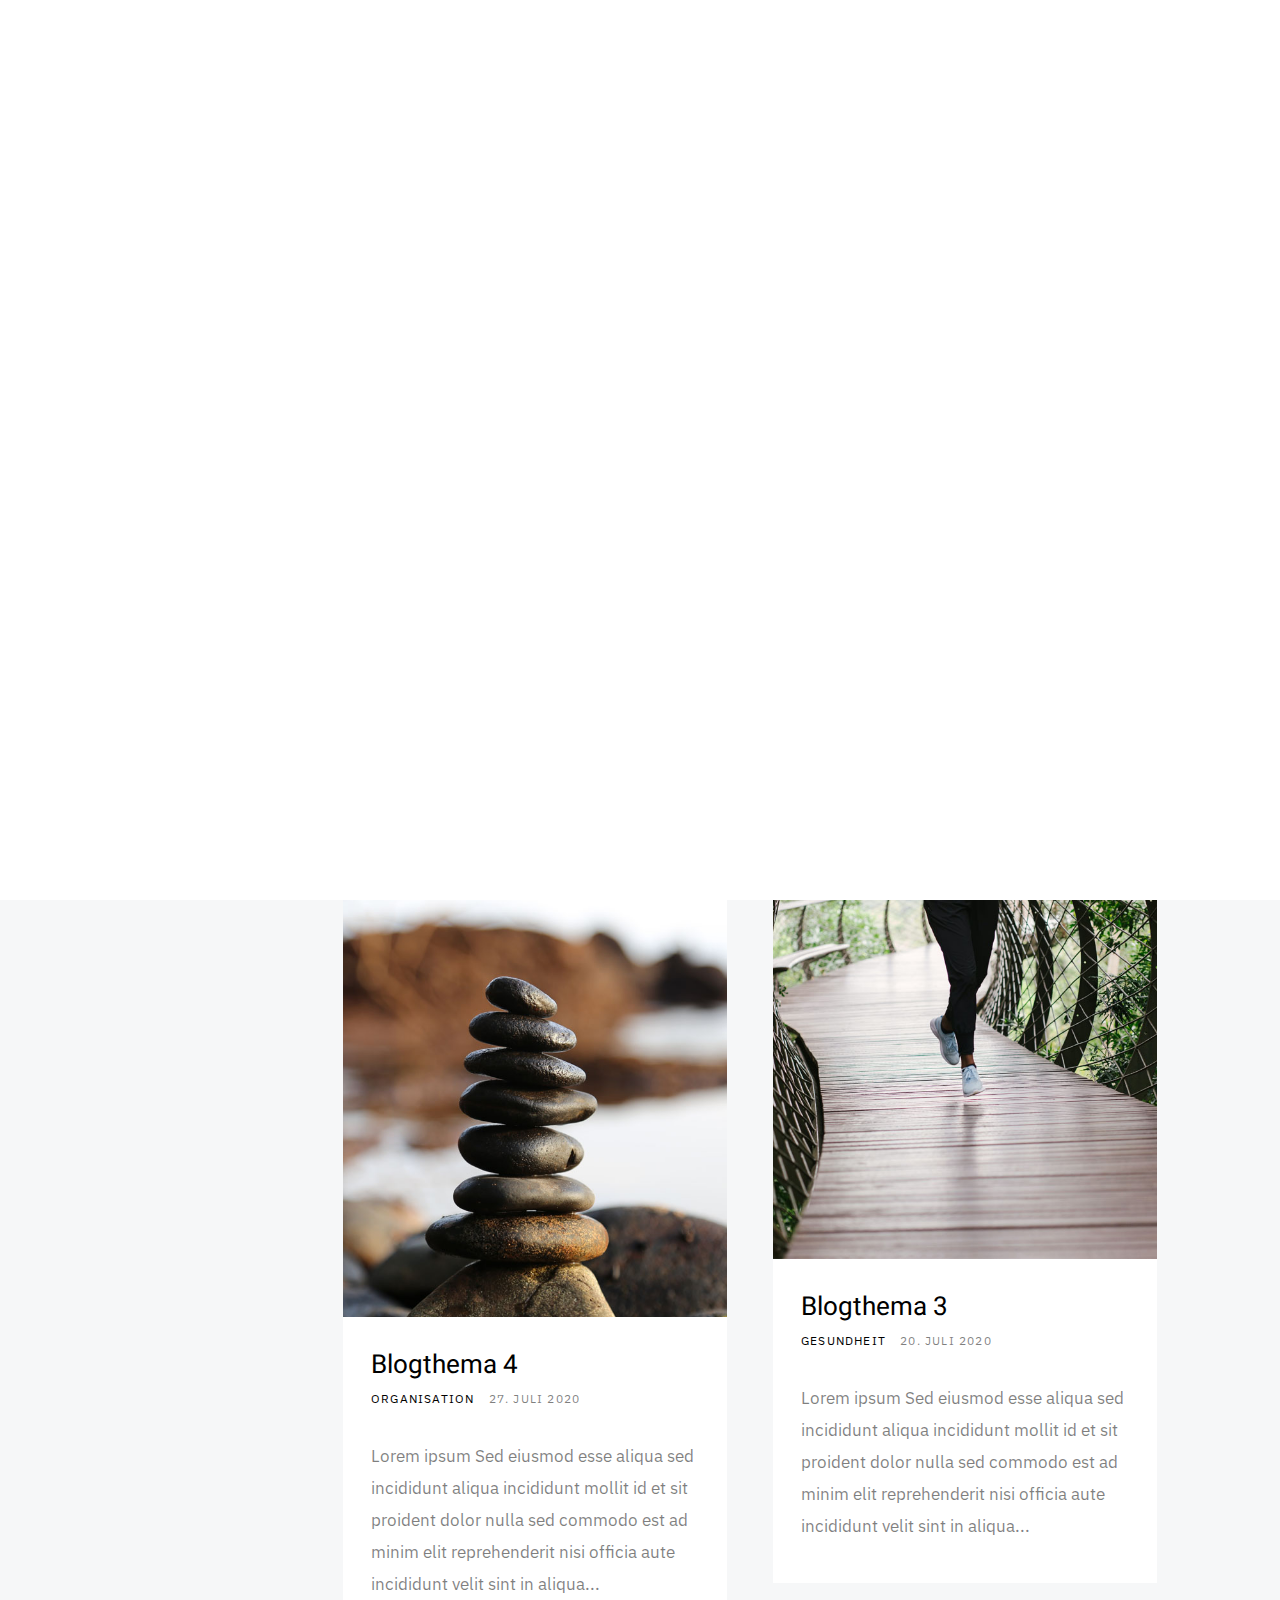
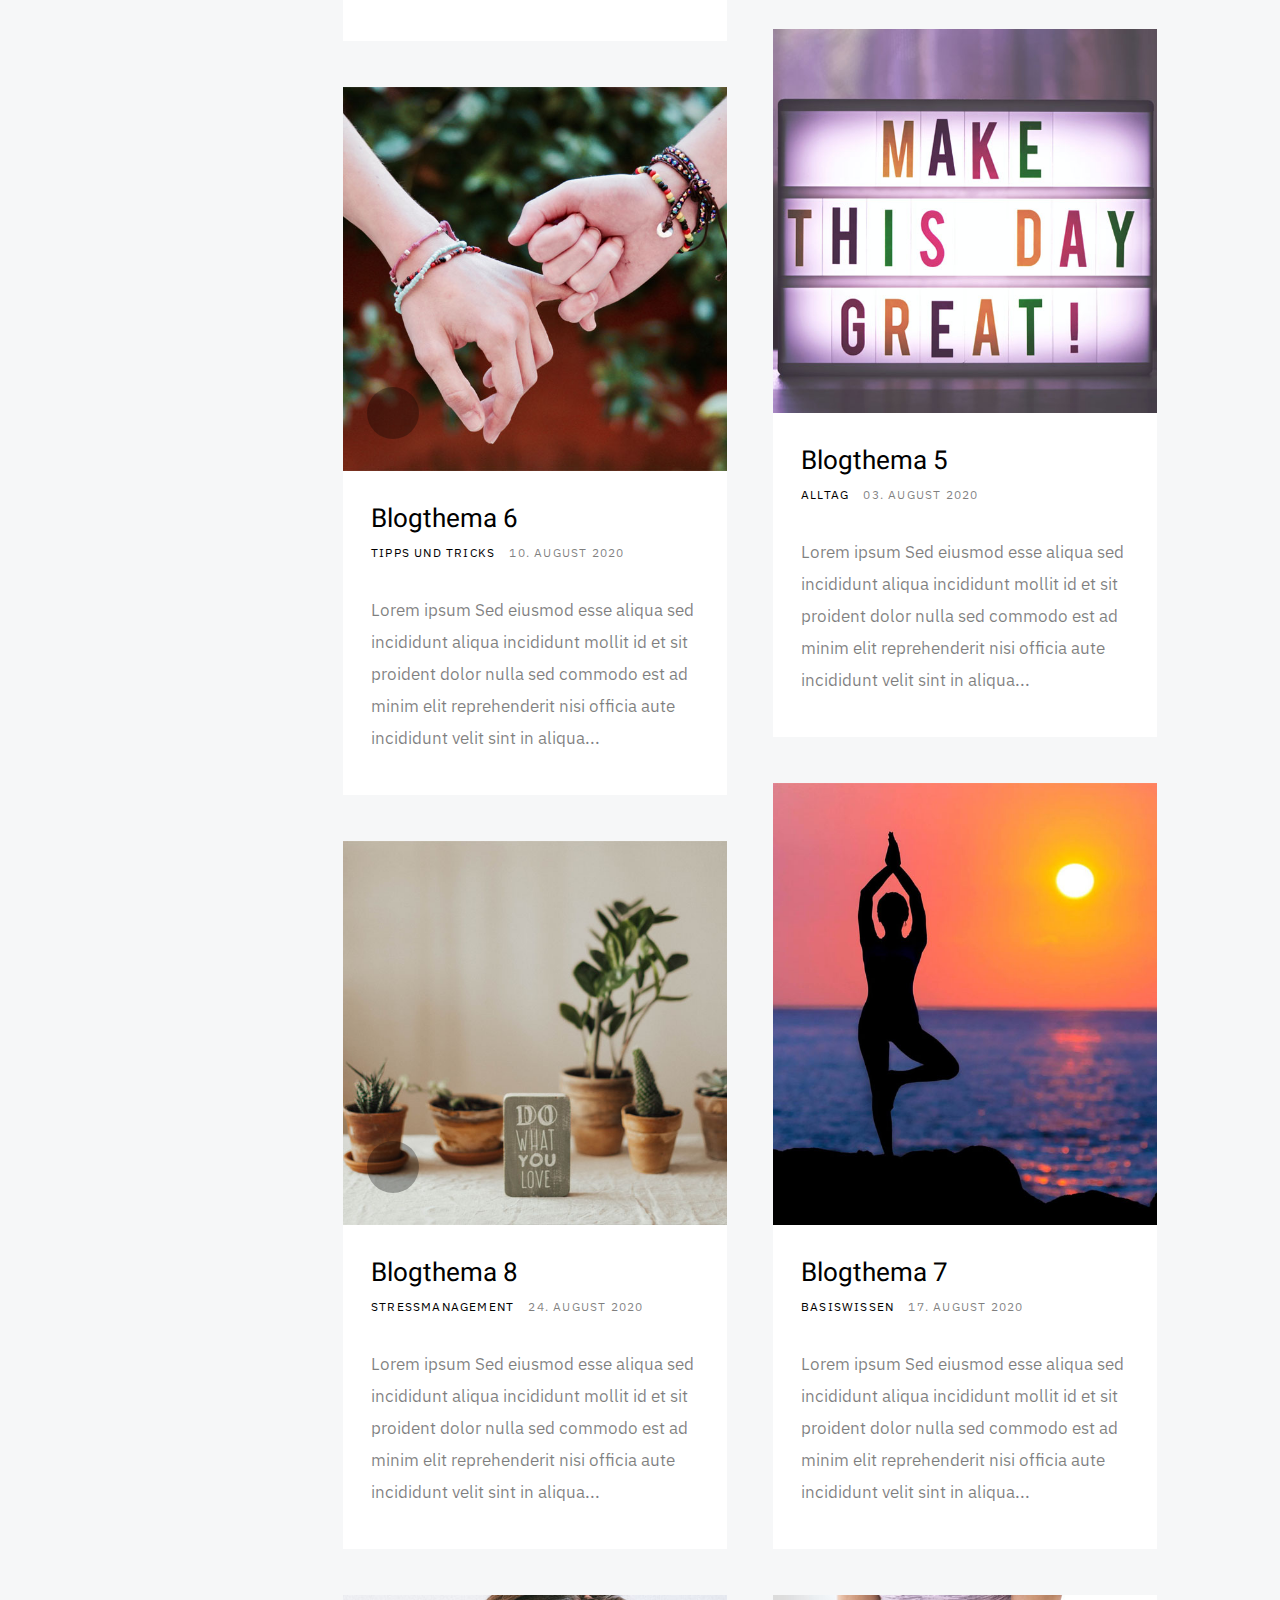
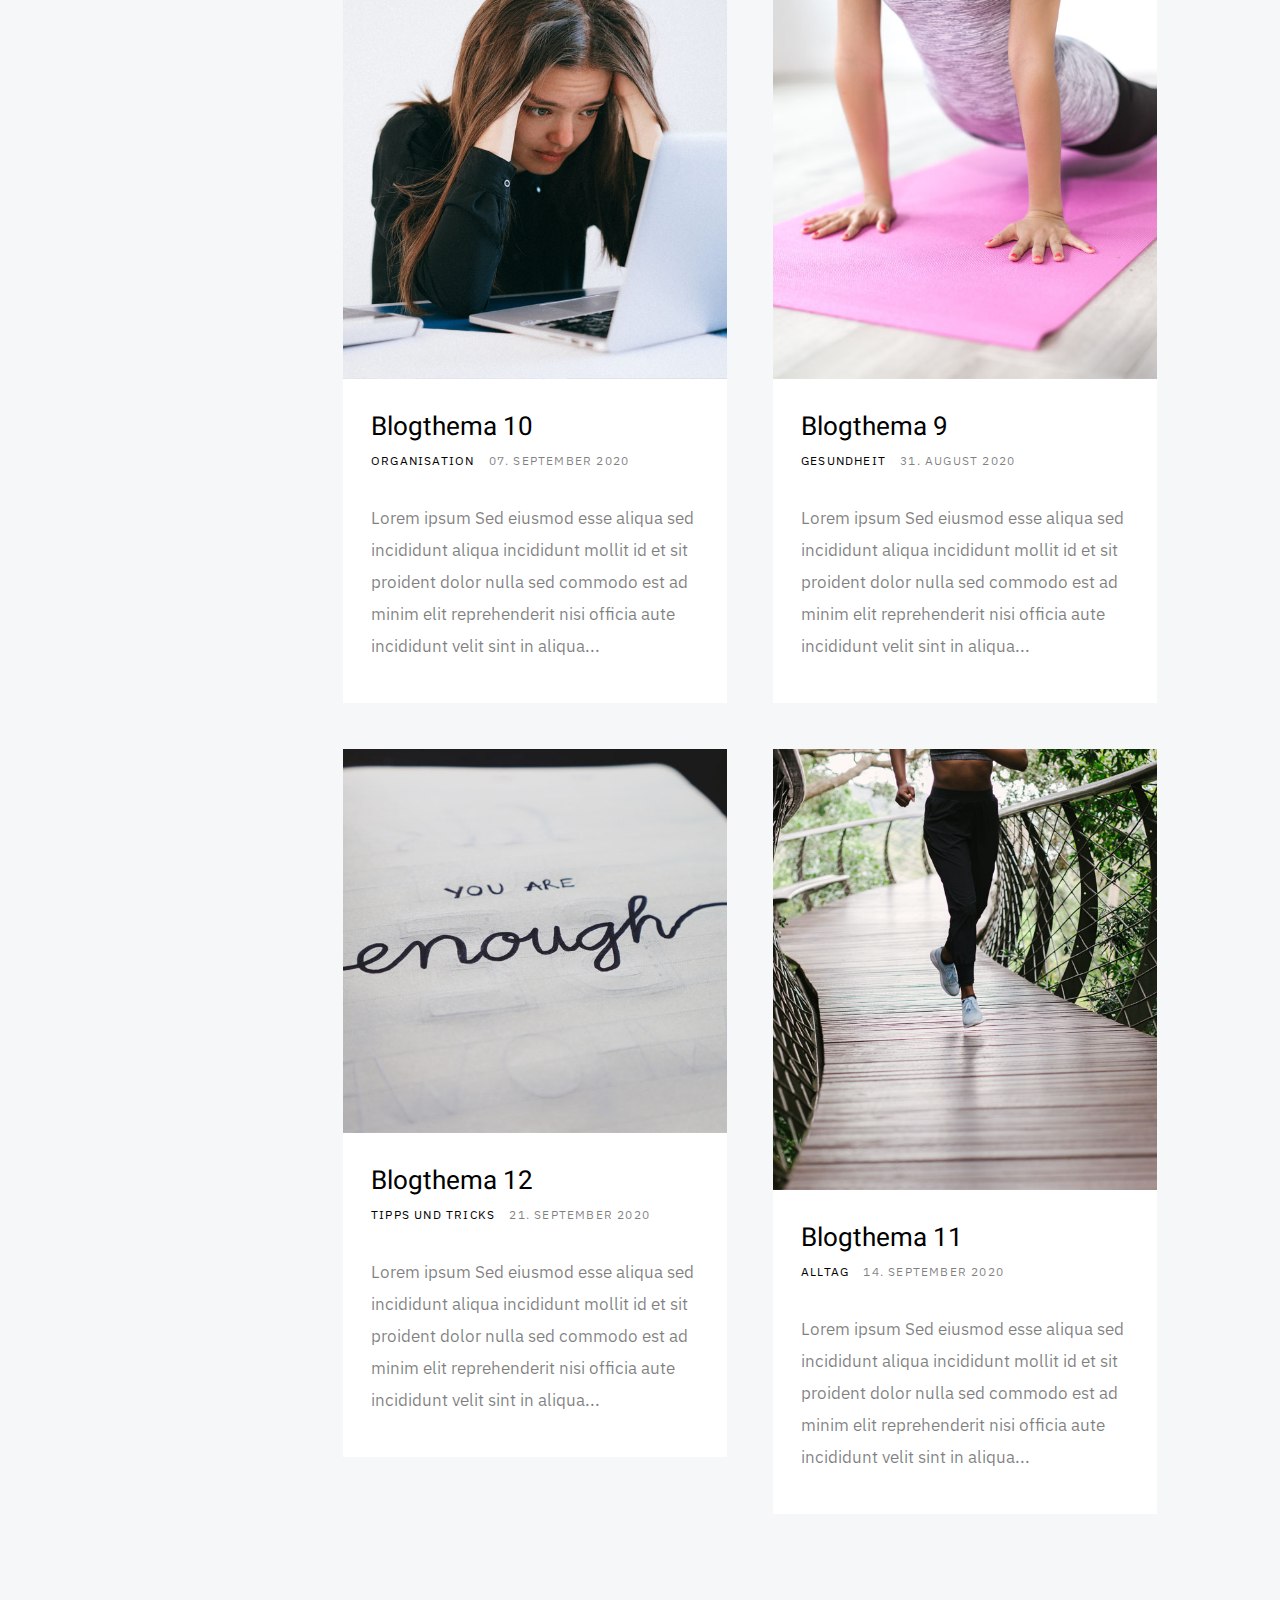
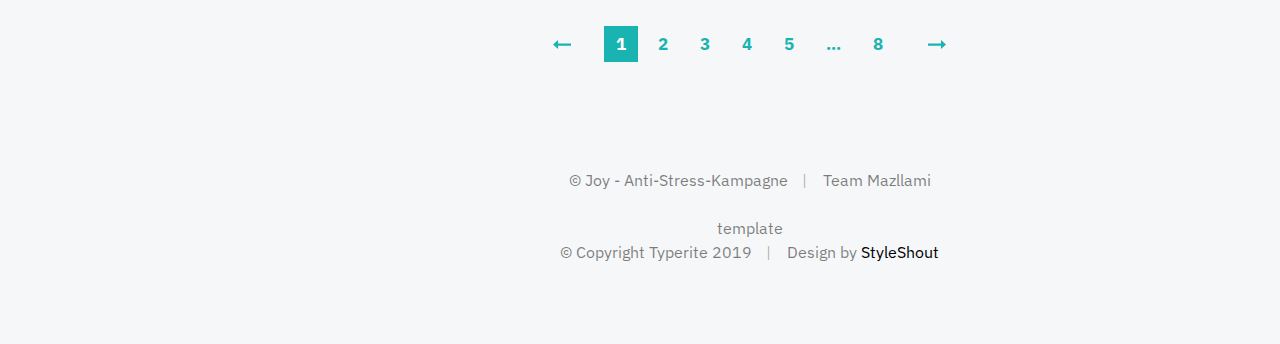
==== index.html @ 44e44f05 "Add files via upload" ====
<!DOCTYPE html>
<html class="no-js" lang="de">
<head>

    <!--- Basis
    ================================================== -->
    <meta charset="utf-8">
    <title>JOY</title>
    <meta name="description" content="Anti-Stress-Kampagne">
    <meta name="author" content="Gruppe Mazllami">

    <!-- Mobil
    ================================================== -->
    <meta name="viewport" content="width=device-width, initial-scale=1">

    <!-- CSS
    ================================================== -->
    <link rel="stylesheet" href="css/base.css">
    <link rel="stylesheet" href="css/vendor.css">
    <link rel="stylesheet" href="css/main.css">

    <!-- script
    ================================================== -->
    <script src="js/modernizr.js"></script>

    <!-- favicons
    ================================================== -->
    <link rel="icon" sizes="180x180" href="images/icons/tab_icons/icon_1.png">
    <link rel="icon32" type="image/png" sizes="32x32" href="images/icons/tab_icons/icon_32x32.png">
    <link rel="icon16" type="image/png" sizes="16x16" href="images/icons/tab_icons/icon_16x16.png">

</head>

<body>

    <!-- preloader
    ================================================== -->
    <div id="preloader">
        <div id="loader" class="dots-fade">
            <div></div>
            <div></div>
            <div></div>
        </div>
    </div>

    <div id="top" class="s-wrap site-wrapper">

        <!-- Header
        ================================================== -->
        <header class="s-header">

			<!-- Top - Header
        	================================================== -->
            <div class="header__top">
                <div class="header__logo">
                    <a class="site-logo" href="index.html">
                        <img src="images/logo_joy.svg" alt="Homepage">
                    </a>
                </div>
				
 				<!-- Suche
        		================================================== -->
                <div class="header__search">
    
                    <form role="search" method="get" class="header__search-form" action="#">
                        <label>
                            <span class="hide-content">Suchen nach:</span>
                            <input type="search" class="header__search-field" placeholder="Wort eingeben" value="" name="s" title="Search for:" autocomplete="off">
                        </label>
                        <input type="submit" class="header__search-submit" value="Search">
                    </form>
        
                    <a href="#0" title="Suche schließen" class="header__search-close">Suche schließen</a>
        
                </div>  <!-- Ende Suche -->

                <!-- Icons -->
                <a href="#0" class="header__search-trigger"></a>
                <a href="#0" class="header__menu-toggle"><span>Menu</span></a>

            </div> <!-- Ende Top-Header -->
			
 			<!-- Menü
        	================================================== -->
            <nav class="header__nav-wrap">
                <ul class="header__nav">
                    <li class="current"><a href="index.html" title="">Home</a></li>
                    <li class="has-children"><a href="#0">Kategorien</a>
                      <ul class="sub-menu">
                        <li><a href="category.html">Basiswissen</a></li>
                        <li><a href="#">Stressmanagent</a></li>
                        <li><a href="#">Gesundheit</a></li>
                        <li><a href="#">Organisation</a></li>
                        <li><a href="#">Alltag</a></li>
                        <li><a href="#">Tipps und Tricks</a></li>
                        </ul>
                    </li>
                    <li><a href="about.html">Über uns</a></li>
					<li><a href="instagram.html">Instagram</a></li>
                  <li><a href="contact.html">Kontakt</a></li>
                </ul> 
          </nav> <!-- Ende Menü -->			
        </header> <!-- Ende Header -->
		
<!-- Inhalt
================================================== -->
        <div class="s-content">     

	<!-- Blogthemen
	================================================== -->			
            <div class="masonry-wrap">
                <div class="masonry">    
                    <div class="grid-sizer"></div><br>

		<!-- Blogthema 1
		================================================== -->
                    <article class="masonry__brick entry format-standard animate-this">               
                        <div class="entry__thumb">
                            <a href="post.html" class="entry__thumb-link">
                                <img src="images/gallery/jpg/stones600.jpg" 
                                        srcset="images/gallery/jpg/stones600.jpg 1x, images/gallery/jpg/stones1200.jpg 2x" alt="">
                            </a>
                        </div>        
                        <div class="entry__text">
                            <div class="entry__header">    
                                <h2 class="entry__title"><a href="post.html">Blogthema 1</a></h2>
                                <div class="entry__meta">
                                    <span class="entry__meta-cat">
                                        <a href="category.html">Basiswissen</a> 
                                    </span>
                                    <span class="entry__meta-date">6. Juli 2020</span>
                                </div>                                
                            </div>
                            <div class="entry__excerpt">
                                <p>
                                Lorem ipsum Sed eiusmod esse aliqua sed incididunt aliqua incididunt mollit id et sit proident dolor nulla sed commodo est ad minim elit reprehenderit nisi officia aute incididunt velit sint in aliqua...
                                </p>
                            </div>
                        </div>        
                    </article> <!-- Ende Blogthema 1 -->
	
		<!-- Blogthema 2
		================================================== -->    
                    <article class="masonry__brick entry format-standard animate-this">                    
                        <div class="entry__thumb">
                            <a href="post.html" class="entry__thumb-link">
                                <img src="images/gallery/jpg/work600.jpg" 
                                        srcset="images/gallery/jpg/work600.jpg 1x, images/gallery/jpg/work1200.jpg 2x" alt="">
                            </a>
                        </div>        
                        <div class="entry__text">
                            <div class="entry__header">
                                <h2 class="entry__title"><a href="post.html">Blogthema 2</a></h2>
                                <div class="entry__meta">
                                    <span class="entry__meta-cat">
                                        <a href="category.html">Stressmanagement</a>
                                    </span>
                                    <span class="entry__meta-date">13. Juli 2020</span>
                                </div>
                            </div>
                            <div class="entry__excerpt">
                                <p>
                                Lorem ipsum Sed eiusmod esse aliqua sed incididunt aliqua incididunt mollit id et sit proident dolor nulla sed commodo est ad minim elit reprehenderit nisi officia aute incididunt velit sint in aliqua...
                                </p>
                            </div>
                        </div>        
                    </article> <!-- Ende Blogthema 2 -->
                    
 		<!-- Blogthema 3
		================================================== -->   
                    <article class="masonry__brick entry format-standard animate-this">    
                        <div class="entry__thumb">
                            <a href="post.html" class="entry__thumb-link">
                                <img src="images/gallery/jpg/run600.jpg" 
                                        srcset="images/gallery/jpg/run600.jpg 1x, images/gallery/jpg/run1200.jpg 2x" alt="">
                            </a>
                        </div>        
                        <div class="entry__text">
                            <div class="entry__header">
                                <h2 class="entry__title"><a href="post.html">Blogthema 3</a></h2>
                                <div class="entry__meta">
                                    <span class="entry__meta-cat">
                                        <a href="category.html">Gesundheit</a>
                                    </span>
                                    <span class="entry__meta-date">20. Juli 2020</span>
                                </div>
                            </div>
                            <div class="entry__excerpt">
                                <p>
                                Lorem ipsum Sed eiusmod esse aliqua sed incididunt aliqua incididunt mollit id et sit proident dolor nulla sed commodo est ad minim elit reprehenderit nisi officia aute incididunt velit sint in aliqua...
                                </p>
                            </div>
                        </div>        
                    </article> <!-- Ende Blogthema 3 -->

		<!-- Blogthema 4
		================================================== -->					
                    <article class="masonry__brick entry format-standard animate-this">    
                            <div class="entry__thumb">
                                <a href="post.html" class="entry__thumb-link">
                                    <img src="images/gallery/jpg/stones600.jpg" 
                                            srcset="images/gallery/jpg/stones600.jpg 1x, images/gallery/jpg/stones1200.jpg 2x" alt="">
                                </a>
                            </div>            
                            <div class="entry__text">
                                <div class="entry__header">                                    
                                    <h2 class="entry__title"><a href="post.html">Blogthema 4</a></h2>                                    
                                    <div class="entry__meta">
                                        <span class="entry__meta-cat">
                                            <a href="category.html">Organisation</a>
                                        </span>
                                        <span class="entry__meta-date">27. Juli 2020</span>
                                    </div>
                                </div>
                                <div class="entry__excerpt">
                                    <p>
                                    Lorem ipsum Sed eiusmod esse aliqua sed incididunt aliqua incididunt mollit id et sit proident dolor nulla sed commodo est ad minim elit reprehenderit nisi officia aute incididunt velit sint in aliqua...
                                    </p>
                                </div>
                            </div>            
                        </article> <!-- Ende Blogthema 4 -->
					
		<!-- Blogthema 5
		================================================== -->    
                    <article class="masonry__brick entry format-standard animate-this">    
                        <div class="entry__thumb">
                            <a href="post.html" class="entry__thumb-link">
                                <img src="images/gallery/jpg/lamp600.jpg" 
                                        srcset="images/gallery/jpg/lamp600.jpg 1x, images/gallery/jpg/lamp1200.jpg 2x" alt="">
                            </a>
                        </div>    
                        <div class="entry__text">
                            <div class="entry__header">                                
                                <h2 class="entry__title"><a href="post.html">Blogthema 5</a></h2>
                                <div class="entry__meta">
                                    <span class="entry__meta-cat">
                                        <a href="category.html">Alltag</a>
                                    </span>
                                    <span class="entry__meta-date">03. August 2020</span>
                                </div>
                            </div>
                            <div class="entry__excerpt">
                                <p>
                                Lorem ipsum Sed eiusmod esse aliqua sed incididunt aliqua incididunt mollit id et sit proident dolor nulla sed commodo est ad minim elit reprehenderit nisi officia aute incididunt velit sint in aliqua...
                                </p>
                            </div>
                        </div>    
                    </article> <!-- Ende Blogthema 5 -->
					
		<!-- Blogthema 6
		================================================== -->    
                    <article class="masonry__brick entry format-audio animate-this">    
                        <div class="entry__thumb">
                            <a href="post.html" class="entry__thumb-link">
                                <img src="images/gallery/jpg/hands600.jpg" 
                                        srcset="images/gallery/jpg/hands600.jpg 1x, images/gallery/jpg/hands1200.jpg 2x" alt="">
                            </a>
                        </div>   
                        <div class="entry__text">
                            <div class="entry__header">
                                <h2 class="entry__title"><a href="post.html">Blogthema 6</a></h2>
                                <div class="entry__meta">
                                    <span class="entry__meta-cat">
                                        <a href="category.html">Tipps und Tricks</a>
                                    </span>
                                    <span class="entry__meta-date">10. August 2020</span>
                                </div>
                            </div>
                            <div class="entry__excerpt">
                                <p>
                                    Lorem ipsum Sed eiusmod esse aliqua sed incididunt aliqua incididunt mollit id et sit proident dolor nulla sed commodo est ad minim elit reprehenderit nisi officia aute incididunt velit sint in aliqua...
                                </p>
                            </div>
                        </div>
                    </article> <!-- Ende Blogthema 6 -->
					
		<!-- Blogthema 7
		================================================== -->       
                    <article class="masonry__brick entry format-standard animate-this">    
                        <div class="entry__thumb">
                            <a href="post.html" class="entry__thumb-link">
                                <img src="images/gallery/jpg/yoga600.jpg" 
                                        srcset="images/gallery/jpg/yoga600.jpg 1x, images/gallery/jpg/yoga1200.jpg 2x" alt="">
                            </a>
                        </div>    
                        <div class="entry__text">
                            <div class="entry__header">
                                <h2 class="entry__title"><a href="post.html">Blogthema 7</a></h2>
                                <div class="entry__meta">
                                    <span class="entry__meta-cat">
                                        <a href="category.html">Basiswissen</a>
                                    </span>
                                    <span class="entry__meta-date">17. August 2020</span>
                                </div>
                            </div>
                            <div class="entry__excerpt">
                                <p>
                                Lorem ipsum Sed eiusmod esse aliqua sed incididunt aliqua incididunt mollit id et sit proident dolor nulla sed commodo est ad minim elit reprehenderit nisi officia aute incididunt velit sint in aliqua...
                                </p>
                            </div>
                        </div>    
                    </article> <!-- Ende Blogthema 7 -->
					
		<!-- Blogthema 8
		================================================== -->       
                    <article class="masonry__brick entry format-video animate-this">                            
                        <div class="entry__thumb">
                            <a href="post.html" class="entry__thumb-link">
                                <img src="images/gallery/jpg/plants600.jpg" 
                                        srcset="images/gallery/jpg/plants600.jpg 1x, images/gallery/jpg/plants1200.jpg 2x" alt="">
                            </a>
                        </div>       
                        <div class="entry__text">
                            <div class="entry__header">
                                <h2 class="entry__title"><a href="post.html">Blogthema 8</a></h2>
                                <div class="entry__meta">
                                    <span class="entry__meta-cat">
                                        <a href="category.html">Stressmanagement</a>
                                    </span>
                                    <span class="entry__meta-date">24. August 2020</span>
                                </div>
                            </div>
                            <div class="entry__excerpt">
                                <p>
                                Lorem ipsum Sed eiusmod esse aliqua sed incididunt aliqua incididunt mollit id et sit proident dolor nulla sed commodo est ad minim elit reprehenderit nisi officia aute incididunt velit sint in aliqua...
                                </p>
                            </div>
                        </div>        
                    </article> <!-- Ende Blogthema 8 -->
					
		<!-- Blogthema 9
		================================================== -->       
                    <article class="masonry__brick entry format-standard animate-this">    
                        <div class="entry__thumb">
                            <a href="post.html" class="entry__thumb-link">
                                <img src="images/gallery/jpg/sport600.jpg" 
                                        srcset="images/gallery/jpg/sport600.jpg 1x, images/gallery/jpg/sport1200.jpg 2x" alt="">
                            </a>
                        </div>    
                        <div class="entry__text">
                            <div class="entry__header">
                                <h2 class="entry__title"><a href="post.html">Blogthema 9</a></h2>
                                <div class="entry__meta">
                                    <span class="entry__meta-cat">
                                        <a href="category.html">Gesundheit</a>
                                    </span>
                                    <span class="entry__meta-date">31. August 2020</span>
                                </div>
                            </div>
                            <div class="entry__excerpt">
                                <p>
                                Lorem ipsum Sed eiusmod esse aliqua sed incididunt aliqua incididunt mollit id et sit proident dolor nulla sed commodo est ad minim elit reprehenderit nisi officia aute incididunt velit sint in aliqua...
                                </p>
                            </div>
                        </div>    
                    </article> <!-- Ende Blogthema 9 -->
					
		<!-- Blogthema 10
		================================================== -->       
                    <article class="masonry__brick entry format-gallery animate-this">                            
                        <div class="entry__thumb">
                            <a href="post.html" class="entry__thumb-link">
                                <img src="images/gallery/jpg/work600.jpg" 
                                        srcset="images/gallery/jpg/work600.jpg 1x, images/gallery/jpg/work1200.jpg 2x" alt="">
                            </a>
                        </div>       
                        <div class="entry__text">
                            <div class="entry__header">
                                <h2 class="entry__title"><a href="post.html">Blogthema 10</a></h2>
                                <div class="entry__meta">
                                    <span class="entry__meta-cat">
                                        <a href="category.html">Organisation</a>
                                    </span>
                                    <span class="entry__meta-date">07. September 2020</span>
                                </div>
                            </div>
                            <div class="entry__excerpt">
                                <p>
                                    Lorem ipsum Sed eiusmod esse aliqua sed incididunt aliqua incididunt mollit id et sit proident dolor nulla sed commodo est ad minim elit reprehenderit nisi officia aute incididunt velit sint in aliqua...
                                </p>
                            </div>
                        </div>        
                    </article> <!-- Ende Blogthema 10 -->
					
		<!-- Blogthema 11
		================================================== -->       
                    <article class="masonry__brick entry format-standard animate-this">    
                        <div class="entry__thumb">
                            <a href="post.html" class="entry__thumb-link">
                                <img src="images/gallery/jpg/run600.jpg" 
                                        srcset="images/gallery/jpg/run600.jpg 1x, images/gallery/jpg/run1200.jpg 2x" alt="">
                            </a>
                        </div>    
                        <div class="entry__text">
                            <div class="entry__header">
                                <h2 class="entry__title"><a href="post.html">Blogthema 11</a></h2>
                                <div class="entry__meta">
                                    <span class="entry__meta-cat">
                                        <a href="category.html">Alltag</a>
                                    </span>
                                    <span class="entry__meta-date">14. September 2020</span>
                                </div>
                            </div>
                            <div class="entry__excerpt">
                                <p>
                                    Lorem ipsum Sed eiusmod esse aliqua sed incididunt aliqua incididunt mollit id et sit proident dolor nulla sed commodo est ad minim elit reprehenderit nisi officia aute incididunt velit sint in aliqua...
                                </p>
                            </div>
                        </div>    
                    </article> <!-- Ende Blogthema 11 -->
					
		<!-- Blogthema 12
		================================================== -->       
                    <article class="masonry__brick entry format-standard animate-this">    
                        <div class="entry__thumb">
                            <a href="post.html" class="entry__thumb-link">
                                <img src="images/gallery/jpg/letter600.jpg" 
                                        srcset="images/gallery/jpg/letter600.jpg 1x, images/gallery/jpg/letter1200.jpg 2x" alt="">
                            </a>
                        </div>    
                        <div class="entry__text">
                            <div class="entry__header">
                                <h2 class="entry__title"><a href="post.html">Blogthema 12</a></h2>
                                <div class="entry__meta">
                                    <span class="entry__meta-cat">
                                        <a href="category.html">Tipps und Tricks</a>
                                    </span>
                                    <span class="entry__meta-date">21. September 2020</span>
                                </div>
                            </div>
                            <div class="entry__excerpt">
                                <p>
                                    Lorem ipsum Sed eiusmod esse aliqua sed incididunt aliqua incididunt mollit id et sit proident dolor nulla sed commodo est ad minim elit reprehenderit nisi officia aute incididunt velit sint in aliqua...
                                </p>
                            </div>
                        </div>    
                    </article> <!-- Ende Blogthema 12  -->
    
                </div> <!-- ENDE Blogthemen -->
            </div> <!-- Ende Blogthemen alle -->

		<!-- Seitenzahlen
		================================================== -->
            <div class="row">
                <div class="column large-full">
                    <nav class="pgn">
                        <ul>
                            <li><a class="pgn__prev" href="#0">Prev</a></li>
							<li><a class="pgn__num current" href="#0">1</a></li>
							<li><a class="pgn__num" href="#0">2</a></li>
                            <li><a class="pgn__num" href="#0">3</a></li>
                            <li><a class="pgn__num" href="#0">4</a></li>
                            <li><a class="pgn__num" href="#0">5</a></li>
                            <li><span class="pgn__num dots">…</span></li>
                            <li><a class="pgn__num" href="#0">8</a></li>
                            <li><a class="pgn__next" href="#0">Next</a></li>
                        </ul>
                    </nav>
                </div>
            </div>

        </div> <!-- Ende Inhalt -->


        <!-- Footer
        ================================================== -->
        <footer class="s-footer">
            <div class="row">
                <div class="column large-full footer__content">
                    <div class="footer__copyright">
                        <span>© Joy - Anti-Stress-Kampagne</span> 
                        <span>Team Mazllami</span>
                    </div><br>
					<span>template</span>	
					<div class="footer__copyright">
						<span>© Copyright Typerite 2019</span> 
                        <span>Design by <a href="https://www.styleshout.com/">StyleShout</a></span>
					</div>
                </div>
            </div>
            <div class="go-top">
                <a class="smoothscroll" title="Nach oben" href="#top"></a>
            </div>
        </footer>

    </div> <!-- Ende HTML -->


    <!-- Java Script
    ================================================== -->
    <script src="js/jquery-3.2.1.min.js"></script>
    <script src="js/plugins.js"></script>
    <script src="js/main.js"></script>

</body>
</html>
---- css/base.css ----
/* =================================================================== 
 *
 *  Typewrite Base Stylesheet
 *  Template Ver. 1.0.0
 *  05-17-2019
 *  ------------------------------------------------------------------
 *
 *  TOC:
 *  # imports
 *  # normalize 
 *  # basic/base setup styles 
 *  # Grid v2.0.1
 *  # block grids
 *  # MISC
 *
 * =================================================================== */



/* ===================================================================
 * # imports 
 *
 * ------------------------------------------------------------------- */
@import url("https://fonts.googleapis.com/css?family=Heebo:300,400,500,600,700|Lora:400,400i,700,700i|IBM+Plex+Sans:300,400,400i,600,700,900");


/* ==========================================================================
 * # normalize
 * normalize.css v8.0.1 | MIT License |
 * github.com/necolas/normalize.css
 *
 * -------------------------------------------------------------------------- */

/* ------------------------------------------------------------------- 
 * ## document
 * ------------------------------------------------------------------- */

/* 1. Correct the line height in all browsers.
 * 2. Prevent adjustments of font size after orientation changes in iOS.*/
html {
  line-height: 1.15;  /* 1 */
  -webkit-text-size-adjust: 100%;  /* 2 */
}

/* ------------------------------------------------------------------- 
 * ## sections
 * ------------------------------------------------------------------- */

/* Remove the margin in all browsers. */
body {
  margin: 0;
}

/* Render the `main` element consistently in IE. */
main {
  display: block;
}

/* Correct the font size and margin on `h1` elements within `section` and
 * `article` contexts in Chrome, Firefox, and Safari. */
h1 {
  font-size: 2em;
  margin: 0.67em 0;
}

/* ------------------------------------------------------------------- 
 * ## grouping
 * ------------------------------------------------------------------- */

/* 1. Add the correct box sizing in Firefox.
 * 2. Show the overflow in Edge and IE. */
hr {
  box-sizing: content-box;  /* 1 */
  height: 0;  /* 1 */
  overflow: visible;  /* 2 */
}

/* 1. Correct the inheritance and scaling of font size in all browsers.
 * 2. Correct the odd `em` font sizing in all browsers. */
pre {
  font-family: monospace, monospace;  /* 1 */
  font-size: 1em;  /* 2 */
}

/* ------------------------------------------------------------------- 
 * ## text-level semantics
 * ------------------------------------------------------------------- */

/* Remove the gray background on active links in IE 10. */
a {
  background-color: transparent;
}

/* 1. Remove the bottom border in Chrome 57-
 * 2. Add the correct text decoration in Chrome, Edge, IE, Opera, and Safari. */
abbr[title] {
  border-bottom: none;  /* 1 */
  text-decoration: underline;  /* 2 */
  text-decoration: underline dotted;  /* 2 */
}

/* Add the correct font weight in Chrome, Edge, and Safari. */
b,
strong {
  font-weight: bolder;
}

/* 1. Correct the inheritance and scaling of font size in all browsers.
 * 2. Correct the odd `em` font sizing in all browsers. */
code,
kbd,
samp {
  font-family: monospace, monospace;  /* 1 */
  font-size: 1em;  /* 2 */
}

/* Add the correct font size in all browsers. */
small {
  font-size: 80%;
}

/* Prevent `sub` and `sup` elements from affecting the line height in
 * all browsers. */
sub,
sup {
  font-size: 75%;
  line-height: 0;
  position: relative;
  vertical-align: baseline;
}

sub {
  bottom: -0.25em;
}

sup {
  top: -0.5em;
}

/* ------------------------------------------------------------------- 
 * ## embedded content
 * ------------------------------------------------------------------- */

/* Remove the border on images inside links in IE 10. */
img {
  border-style: none;
}

/* ------------------------------------------------------------------- 
 * ## forms
 * ------------------------------------------------------------------- */

/* 1. Change the font styles in all browsers.
 * 2. Remove the margin in Firefox and Safari. */
button,
input,
optgroup,
select,
textarea {
  font-family: inherit;  /* 1 */
  font-size: 100%;  /* 1 */
  line-height: 1.15;  /* 1 */
  margin: 0;  /* 2 */
}

/* Show the overflow in IE.
 * 1. Show the overflow in Edge. */
button,
input {

  /* 1 */
  overflow: visible;
}

/* Remove the inheritance of text transform in Edge, Firefox, and IE.
 * 1. Remove the inheritance of text transform in Firefox. */
button,
select {

  /* 1 */
  text-transform: none;
}

/* Correct the inability to style clickable types in iOS and Safari. */
button,
[type="button"],
[type="reset"],
[type="submit"] {
  -webkit-appearance: button;
}

/* Remove the inner border and padding in Firefox. */
button::-moz-focus-inner,
[type="button"]::-moz-focus-inner,
[type="reset"]::-moz-focus-inner,
[type="submit"]::-moz-focus-inner {
  border-style: none;
  padding: 0;
}

/* Restore the focus styles unset by the previous rule. */
button:-moz-focusring,
[type="button"]:-moz-focusring,
[type="reset"]:-moz-focusring,
[type="submit"]:-moz-focusring {
  outline: 1px dotted ButtonText;
}

/* Correct the padding in Firefox. */
fieldset {
  padding: 0.35em 0.75em 0.625em;
}

/* 1. Correct the text wrapping in Edge and IE.
 * 2. Correct the color inheritance from `fieldset` elements in IE.
 * 3. Remove the padding so developers are not caught out when they zero out
 *    `fieldset` elements in all browsers. */
legend {
  box-sizing: border-box;  /* 1 */
  color: inherit;  /* 2 */
  display: table;  /* 1 */
  max-width: 100%;  /* 1 */
  padding: 0;  /* 3 */
  white-space: normal;  /* 1 */
}

/* Add the correct vertical alignment in Chrome, Firefox, and Opera. */
progress {
  vertical-align: baseline;
}

/* Remove the default vertical scrollbar in IE 10+. */
textarea {
  overflow: auto;
}

/* 1. Add the correct box sizing in IE 10.
 * 2. Remove the padding in IE 10. */
[type="checkbox"],
[type="radio"] {
  box-sizing: border-box;  /* 1 */
  padding: 0;  /* 2 */
}

/* Correct the cursor style of increment and decrement buttons in Chrome. */
[type="number"]::-webkit-inner-spin-button,
[type="number"]::-webkit-outer-spin-button {
  height: auto;
}

/* 1. Correct the odd appearance in Chrome and Safari.
 * 2. Correct the outline style in Safari. */
[type="search"] {
  -webkit-appearance: textfield;  /* 1 */
  outline-offset: -2px;  /* 2 */
}

/* Remove the inner padding in Chrome and Safari on macOS. */
[type="search"]::-webkit-search-decoration {
  -webkit-appearance: none;
}

/* 1. Correct the inability to style clickable types in iOS and Safari.
 * 2. Change font properties to `inherit` in Safari. */
::-webkit-file-upload-button {
  -webkit-appearance: button;  /* 1 */
  font: inherit;  /* 2 */
}

/* ------------------------------------------------------------------- 
 * ## interactive
 * ------------------------------------------------------------------- */

/* Add the correct display in Edge, IE 10+, and Firefox. */
details {
  display: block;
}

/* Add the correct display in all browsers. */
summary {
  display: list-item;
}

/* ------------------------------------------------------------------- 
 * ## misc
 * ------------------------------------------------------------------- */

/* Add the correct display in IE 10+. */
template {
  display: none;
}

/* Add the correct display in IE 10. */
[hidden] {
  display: none;
}


/* ===================================================================
 * # basic/base setup styles
 *
 * ------------------------------------------------------------------- */
html {
  font-size: 62.5%;
  box-sizing: border-box;
}

*,
*::before,
*::after {
  box-sizing: inherit;
}

body {
  font-weight: normal;
  line-height: 1;
  word-wrap: break-word;
  -moz-font-smoothing: grayscale;
  -moz-osx-font-smoothing: grayscale;
  -webkit-font-smoothing: antialiased;
  -webkit-overflow-scrolling: touch;
  -webkit-text-size-adjust: none;
}

/* ------------------------------------------------------------------- 
 * ## Media
 * ------------------------------------------------------------------- */
svg,
img,
video embed,
iframe,
object {
  max-width: 100%;
  height: auto;
}

/* ------------------------------------------------------------------- 
 * ## Typography resets 
 * ------------------------------------------------------------------- */
div, dl, dt, dd, ul, ol, li, h1, h2, h3, h4, h5, h6, pre, form, p, blockquote, th, td {
  margin: 0;
  padding: 0;
}

p {
  font-size: inherit;
  text-rendering: optimizeLegibility;
}

em,
i {
  font-style: italic;
  line-height: inherit;
}

strong,
b {
  font-weight: bold;
  line-height: inherit;
}

small {
  font-size: 60%;
  line-height: inherit;
}

ol,
ul {
  list-style: none;
}

li {
  display: block;
}

/* ------------------------------------------------------------------- 
 * ## links
 * ------------------------------------------------------------------- */
a {
  text-decoration: none;
  line-height: inherit;
}

a img {
  border: none;
}

/* ------------------------------------------------------------------- 
 * ## inputs
 * ------------------------------------------------------------------- */
fieldset {
  margin: 0;
  padding: 0;
}

input[type="email"],
input[type="number"],
input[type="search"],
input[type="text"],
input[type="tel"],
input[type="url"],
input[type="password"],
textarea {
  -webkit-appearance: none;
  -moz-appearance: none;
  appearance: none;
}


/* ===================================================================
 * # Grid v2.0.1
 *
 *   -----------------------------------------------------------------
 * - Grid breakpoints are based on MAXIMUM WIDTH media queries, 
 *   meaning they apply to that one breakpoint and ALL THOSE BELOW IT.
 * - Grid columns without a specified width will automatically layout 
 *   as equal width columns.
 * ------------------------------------------------------------------- */

/* rows
 * ------------------------------------- */
.row {
  width: 89%;
  max-width: 1200px;
  margin: 0 auto;
  display: -ms-flexbox;
  display: -webkit-flex;
  display: flex;
  -webkit-flex-flow: row wrap;
  -ms-flex-flow: row wrap;
  flex-flow: row wrap;
}

.row .row {
  width: auto;
  max-width: none;
  margin-left: -20px;
  margin-right: -20px;
}

/* columns
 * -------------------------------------- */
.column {
  -webkit-flex: 1 1 0%;
  -ms-flex: 1 1 0%;
  flex: 1 1 0%;
  padding: 0 20px;
}

.collapse > .column,
.column.collapse {
  padding: 0;
}

/* flex row containers utility classes
 * ----------------------------------------- */
.row.row-wrap {
  -webkit-flex-wrap: wrap;
  -ms-flex-wrap: wrap;
  flex-wrap: wrap;
}

.row.row-nowrap {
  -webkit-flex-wrap: nowrap;
  -ms-flex-wrap: none;
  flex-wrap: nowrap;
}

.row.row-top {
  -webkit-align-items: flex-start;
  -ms-flex-align: start;
  align-items: flex-start;
}

.row.row-bottom {
  -webkit-align-items: flex-end;
  -ms-flex-align: end;
  align-items: flex-end;
}

.row.row-center {
  -webkit-align-items: center;
  -ms-flex-align: center;
  align-items: center;
}

.row.row-stretch {
  -webkit-align-items: stretch;
  -ms-flex-align: stretch;
  align-items: stretch;
}

.row.row-baseline {
  -webkit-align-items: baseline;
  -ms-flex-align: baseline;
  align-items: baseline;
}

/* flex item utility alignment classes
 * ----------------------------------------- */
.align-center {
  margin: auto;
  -webkit-align-self: center;
  -ms-flex-item-align: center;
  align-self: center;
}

.align-left {
  margin-right: auto;
  -webkit-align-self: center;
  -ms-flex-item-align: center;
  align-self: center;
}

.align-right {
  margin-left: auto;
  -webkit-align-self: center;
  -ms-flex-item-align: center;
  align-self: center;
}

.align-x-center {
  margin-right: auto;
  margin-left: auto;
}

.align-x-left {
  margin-right: auto;
}

.align-x-right {
  margin-left: auto;
}

.align-y-center {
  -webkit-align-self: center;
  -ms-flex-item-align: center;
  align-self: center;
}

.align-y-top {
  -webkit-align-self: flex-start;
  -ms-flex-item-align: start;
  align-self: flex-start;
}

.align-y-bottom {
  -webkit-align-self: flex-end;
  -ms-flex-item-align: end;
  align-self: flex-end;
}

/* large screen column widths 
 * -------------------------------------- */
.large-1 {
  -webkit-flex: 0 0 8.33333%;
  -ms-flex: 0 0 8.33333%;
  flex: 0 0 8.33333%;
  max-width: 8.33333%;
}

.large-2 {
  -webkit-flex: 0 0 16.66667%;
  -ms-flex: 0 0 16.66667%;
  flex: 0 0 16.66667%;
  max-width: 16.66667%;
}

.large-3 {
  -webkit-flex: 0 0 25%;
  -ms-flex: 0 0 25%;
  flex: 0 0 25%;
  max-width: 25%;
}

.large-4 {
  -webkit-flex: 0 0 33.33333%;
  -ms-flex: 0 0 33.33333%;
  flex: 0 0 33.33333%;
  max-width: 33.33333%;
}

.large-5 {
  -webkit-flex: 0 0 41.66667%;
  -ms-flex: 0 0 41.66667%;
  flex: 0 0 41.66667%;
  max-width: 41.66667%;
}

.large-6,
.large-half {
  -webkit-flex: 0 0 50%;
  -ms-flex: 0 0 50%;
  flex: 0 0 50%;
  max-width: 50%;
}

.large-7 {
  -webkit-flex: 0 0 58.33333%;
  -ms-flex: 0 0 58.33333%;
  flex: 0 0 58.33333%;
  max-width: 58.33333%;
}

.large-8 {
  -webkit-flex: 0 0 66.66667%;
  -ms-flex: 0 0 66.66667%;
  flex: 0 0 66.66667%;
  max-width: 66.66667%;
}

.large-9 {
  -webkit-flex: 0 0 75%;
  -ms-flex: 0 0 75%;
  flex: 0 0 75%;
  max-width: 75%;
}

.large-10 {
  -webkit-flex: 0 0 83.33333%;
  -ms-flex: 0 0 83.33333%;
  flex: 0 0 83.33333%;
  max-width: 83.33333%;
}

.large-11 {
  -webkit-flex: 0 0 91.66667%;
  -ms-flex: 0 0 91.66667%;
  flex: 0 0 91.66667%;
  max-width: 91.66667%;
}

.large-12,
.large-full {
  -webkit-flex: 0 0 100%;
  -ms-flex: 0 0 100%;
  flex: 0 0 100%;
  max-width: 100%;
}

/* ------------------------------------------------------------------- 
 * ## medium screen devices
 * ------------------------------------------------------------------- */
@media screen and (max-width:1200px) {
  .row .row {
    margin-left: -16px;
    margin-right: -16px;
  }

  .column {
    padding: 0 16px;
  }

  .medium-1 {
    -webkit-flex: 0 0 8.33333%;
    -ms-flex: 0 0 8.33333%;
    flex: 0 0 8.33333%;
    max-width: 8.33333%;
  }

  .medium-2 {
    -webkit-flex: 0 0 16.66667%;
    -ms-flex: 0 0 16.66667%;
    flex: 0 0 16.66667%;
    max-width: 16.66667%;
  }

  .medium-3 {
    -webkit-flex: 0 0 25%;
    -ms-flex: 0 0 25%;
    flex: 0 0 25%;
    max-width: 25%;
  }

  .medium-4 {
    -webkit-flex: 0 0 33.33333%;
    -ms-flex: 0 0 33.33333%;
    flex: 0 0 33.33333%;
    max-width: 33.33333%;
  }

  .medium-5 {
    -webkit-flex: 0 0 41.66667%;
    -ms-flex: 0 0 41.66667%;
    flex: 0 0 41.66667%;
    max-width: 41.66667%;
  }

  .medium-6,
  .medium-half {
    -webkit-flex: 0 0 50%;
    -ms-flex: 0 0 50%;
    flex: 0 0 50%;
    max-width: 50%;
  }

  .medium-7 {
    -webkit-flex: 0 0 58.33333%;
    -ms-flex: 0 0 58.33333%;
    flex: 0 0 58.33333%;
    max-width: 58.33333%;
  }

  .medium-8 {
    -webkit-flex: 0 0 66.66667%;
    -ms-flex: 0 0 66.66667%;
    flex: 0 0 66.66667%;
    max-width: 66.66667%;
  }

  .medium-9 {
    -webkit-flex: 0 0 75%;
    -ms-flex: 0 0 75%;
    flex: 0 0 75%;
    max-width: 75%;
  }

  .medium-10 {
    -webkit-flex: 0 0 83.33333%;
    -ms-flex: 0 0 83.33333%;
    flex: 0 0 83.33333%;
    max-width: 83.33333%;
  }

  .medium-11 {
    -webkit-flex: 0 0 91.66667%;
    -ms-flex: 0 0 91.66667%;
    flex: 0 0 91.66667%;
    max-width: 91.66667%;
  }

  .medium-12,
  .medium-full {
    -webkit-flex: 0 0 100%;
    -ms-flex: 0 0 100%;
    flex: 0 0 100%;
    max-width: 100%;
  }

}

/* ------------------------------------------------------------------- 
 * ## tablets
 * ------------------------------------------------------------------- */
@media screen and (max-width:800px) {
  .tab-1 {
    -webkit-flex: 0 0 8.33333%;
    -ms-flex: 0 0 8.33333%;
    flex: 0 0 8.33333%;
    max-width: 8.33333%;
  }

  .tab-2 {
    -webkit-flex: 0 0 16.66667%;
    -ms-flex: 0 0 16.66667%;
    flex: 0 0 16.66667%;
    max-width: 16.66667%;
  }

  .tab-3 {
    -webkit-flex: 0 0 25%;
    -ms-flex: 0 0 25%;
    flex: 0 0 25%;
    max-width: 25%;
  }

  .tab-4 {
    -webkit-flex: 0 0 33.33333%;
    -ms-flex: 0 0 33.33333%;
    flex: 0 0 33.33333%;
    max-width: 33.33333%;
  }

  .tab-5 {
    -webkit-flex: 0 0 41.66667%;
    -ms-flex: 0 0 41.66667%;
    flex: 0 0 41.66667%;
    max-width: 41.66667%;
  }

  .tab-6,
  .tab-half {
    -webkit-flex: 0 0 50%;
    -ms-flex: 0 0 50%;
    flex: 0 0 50%;
    max-width: 50%;
  }

  .tab-7 {
    -webkit-flex: 0 0 58.33333%;
    -ms-flex: 0 0 58.33333%;
    flex: 0 0 58.33333%;
    max-width: 58.33333%;
  }

  .tab-8 {
    -webkit-flex: 0 0 66.66667%;
    -ms-flex: 0 0 66.66667%;
    flex: 0 0 66.66667%;
    max-width: 66.66667%;
  }

  .tab-9 {
    -webkit-flex: 0 0 75%;
    -ms-flex: 0 0 75%;
    flex: 0 0 75%;
    max-width: 75%;
  }

  .tab-10 {
    -webkit-flex: 0 0 83.33333%;
    -ms-flex: 0 0 83.33333%;
    flex: 0 0 83.33333%;
    max-width: 83.33333%;
  }

  .tab-11 {
    -webkit-flex: 0 0 91.66667%;
    -ms-flex: 0 0 91.66667%;
    flex: 0 0 91.66667%;
    max-width: 91.66667%;
  }

  .tab-12,
  .tab-full {
    -webkit-flex: 0 0 100%;
    -ms-flex: 0 0 100%;
    flex: 0 0 100%;
    max-width: 100%;
  }

  .hide-on-tablet {
    display: none;
  }

}

/* ------------------------------------------------------------------- 
 * ## mobile devices 
 * ------------------------------------------------------------------- */
@media screen and (max-width:600px) {
  .row {
    width: 100%;
    padding-left: 25px;
    padding-right: 25px;
  }

  .row .row {
    margin-left: -10px;
    margin-right: -10px;
    padding-left: 0;
    padding-right: 0;
  }

  .column {
    padding: 0 10px;
  }

  .mob-1 {
    -webkit-flex: 0 0 8.33333%;
    -ms-flex: 0 0 8.33333%;
    flex: 0 0 8.33333%;
    max-width: 8.33333%;
  }

  .mob-2 {
    -webkit-flex: 0 0 16.66667%;
    -ms-flex: 0 0 16.66667%;
    flex: 0 0 16.66667%;
    max-width: 16.66667%;
  }

  .mob-3 {
    -webkit-flex: 0 0 25%;
    -ms-flex: 0 0 25%;
    flex: 0 0 25%;
    max-width: 25%;
  }

  .mob-4 {
    -webkit-flex: 0 0 33.33333%;
    -ms-flex: 0 0 33.33333%;
    flex: 0 0 33.33333%;
    max-width: 33.33333%;
  }

  .mob-5 {
    -webkit-flex: 0 0 41.66667%;
    -ms-flex: 0 0 41.66667%;
    flex: 0 0 41.66667%;
    max-width: 41.66667%;
  }

  .mob-6,
  .mob-half {
    -webkit-flex: 0 0 50%;
    -ms-flex: 0 0 50%;
    flex: 0 0 50%;
    max-width: 50%;
  }

  .mob-7 {
    -webkit-flex: 0 0 58.33333%;
    -ms-flex: 0 0 58.33333%;
    flex: 0 0 58.33333%;
    max-width: 58.33333%;
  }

  .mob-8 {
    -webkit-flex: 0 0 66.66667%;
    -ms-flex: 0 0 66.66667%;
    flex: 0 0 66.66667%;
    max-width: 66.66667%;
  }

  .mob-9 {
    -webkit-flex: 0 0 75%;
    -ms-flex: 0 0 75%;
    flex: 0 0 75%;
    max-width: 75%;
  }

  .mob-10 {
    -webkit-flex: 0 0 83.33333%;
    -ms-flex: 0 0 83.33333%;
    flex: 0 0 83.33333%;
    max-width: 83.33333%;
  }

  .mob-11 {
    -webkit-flex: 0 0 91.66667%;
    -ms-flex: 0 0 91.66667%;
    flex: 0 0 91.66667%;
    max-width: 91.66667%;
  }

  .mob-12,
  .mob-full {
    -webkit-flex: 0 0 100%;
    -ms-flex: 0 0 100%;
    flex: 0 0 100%;
    max-width: 100%;
  }

  .hide-on-mobile {
    display: none;
  }

}

/* ------------------------------------------------------------------- 
 * ## small mobile devices <= 400px
 * ------------------------------------------------------------------- */
@media screen and (max-width:400px) {
  .row {
    padding-left: 22px;
    padding-right: 22px;
  }

  .row .row {
    margin-left: 0;
    margin-right: 0;
  }

  .column {
    -webkit-flex: 0 0 100%;
    -ms-flex: 0 0 100%;
    flex: 0 0 100%;
    max-width: 100%;
    width: 100%;
    margin-left: 0;
    margin-right: 0;
    padding: 0;
  }

}



/* ===================================================================
 * # block grids
 *
 * -------------------------------------------------------------------
 * Equally-sized columns define at parent/row level.
 * ------------------------------------------------------------------- */
.block-large-1-8 > .column {
  -webkit-flex: 0 0 12.5%;
  -ms-flex: 0 0 12.5%;
  flex: 0 0 12.5%;
  max-width: 12.5%;
}

.block-large-1-6 > .column {
  -webkit-flex: 0 0 16.66667%;
  -ms-flex: 0 0 16.66667%;
  flex: 0 0 16.66667%;
  max-width: 16.66667%;
}

.block-large-1-5 > .column {
  -webkit-flex: 0 0 20%;
  -ms-flex: 0 0 20%;
  flex: 0 0 20%;
  max-width: 20%;
}

.block-large-1-4 > .column {
  -webkit-flex: 0 0 25%;
  -ms-flex: 0 0 25%;
  flex: 0 0 25%;
  max-width: 25%;
}

.block-large-1-3 > .column {
  -webkit-flex: 0 0 33.33333%;
  -ms-flex: 0 0 33.33333%;
  flex: 0 0 33.33333%;
  max-width: 33.33333%;
}

.block-large-1-2 > .column {
  -webkit-flex: 0 0 50%;
  -ms-flex: 0 0 50%;
  flex: 0 0 50%;
  max-width: 50%;
}

.block-large-full > .column {
  -webkit-flex: 0 0 100%;
  -ms-flex: 0 0 100%;
  flex: 0 0 100%;
  max-width: 100%;
}

/* ------------------------------------------------------------------- 
 * ## block grids - medium screen devices
 * ------------------------------------------------------------------- */
@media screen and (max-width:1200px) {
  .block-medium-1-8 > .column {
    -webkit-flex: 0 0 12.5%;
    -ms-flex: 0 0 12.5%;
    flex: 0 0 12.5%;
    max-width: 12.5%;
  }

  .block-medium-1-6 > .column {
    -webkit-flex: 0 0 16.66667%;
    -ms-flex: 0 0 16.66667%;
    flex: 0 0 16.66667%;
    max-width: 16.66667%;
  }

  .block-medium-1-5 > .column {
    -webkit-flex: 0 0 20%;
    -ms-flex: 0 0 20%;
    flex: 0 0 20%;
    max-width: 20%;
  }

  .block-medium-1-4 > .column {
    -webkit-flex: 0 0 25%;
    -ms-flex: 0 0 25%;
    flex: 0 0 25%;
    max-width: 25%;
  }

  .block-medium-1-3 > .column {
    -webkit-flex: 0 0 33.33333%;
    -ms-flex: 0 0 33.33333%;
    flex: 0 0 33.33333%;
    max-width: 33.33333%;
  }

  .block-medium-1-2 > .column {
    -webkit-flex: 0 0 50%;
    -ms-flex: 0 0 50%;
    flex: 0 0 50%;
    max-width: 50%;
  }

  .block-medium-full > .column {
    -webkit-flex: 0 0 100%;
    -ms-flex: 0 0 100%;
    flex: 0 0 100%;
    max-width: 100%;
  }

}

/* ------------------------------------------------------------------- 
 * ## block grids - tablets
 * ------------------------------------------------------------------- */
@media screen and (max-width:800px) {
  .block-tab-1-8 > .column {
    -webkit-flex: 0 0 12.5%;
    -ms-flex: 0 0 12.5%;
    flex: 0 0 12.5%;
    max-width: 12.5%;
  }

  .block-tab-1-6 > .column {
    -webkit-flex: 0 0 16.66667%;
    -ms-flex: 0 0 16.66667%;
    flex: 0 0 16.66667%;
    max-width: 16.66667%;
  }

  .block-tab-1-5 > .column {
    -webkit-flex: 0 0 20%;
    -ms-flex: 0 0 20%;
    flex: 0 0 20%;
    max-width: 20%;
  }

  .block-tab-1-4 > .column {
    -webkit-flex: 0 0 25%;
    -ms-flex: 0 0 25%;
    flex: 0 0 25%;
    max-width: 25%;
  }

  .block-tab-1-3 > .column {
    -webkit-flex: 0 0 33.33333%;
    -ms-flex: 0 0 33.33333%;
    flex: 0 0 33.33333%;
    max-width: 33.33333%;
  }

  .block-tab-1-2 > .column {
    -webkit-flex: 0 0 50%;
    -ms-flex: 0 0 50%;
    flex: 0 0 50%;
    max-width: 50%;
  }

  .block-tab-full > .column {
    -webkit-flex: 0 0 100%;
    -ms-flex: 0 0 100%;
    flex: 0 0 100%;
    max-width: 100%;
  }

}

/* ------------------------------------------------------------------- 
 * ## block grids - mobile devices
 * ------------------------------------------------------------------- */
@media screen and (max-width:600px) {
  .block-mob-1-8 > .column {
    -webkit-flex: 0 0 12.5%;
    -ms-flex: 0 0 12.5%;
    flex: 0 0 12.5%;
    max-width: 12.5%;
  }

  .block-mob-1-6 > .column {
    -webkit-flex: 0 0 16.66667%;
    -ms-flex: 0 0 16.66667%;
    flex: 0 0 16.66667%;
    max-width: 16.66667%;
  }

  .block-mob-1-5 > .column {
    -webkit-flex: 0 0 20%;
    -ms-flex: 0 0 20%;
    flex: 0 0 20%;
    max-width: 20%;
  }

  .block-mob-1-4 > .column {
    -webkit-flex: 0 0 25%;
    -ms-flex: 0 0 25%;
    flex: 0 0 25%;
    max-width: 25%;
  }

  .block-mob-1-3 > .column {
    -webkit-flex: 0 0 33.33333%;
    -ms-flex: 0 0 33.33333%;
    flex: 0 0 33.33333%;
    max-width: 33.33333%;
  }

  .block-mob-1-2 > .column {
    -webkit-flex: 0 0 50%;
    -ms-flex: 0 0 50%;
    flex: 0 0 50%;
    max-width: 50%;
  }

  .block-mob-full > .column {
    -webkit-flex: 0 0 100%;
    -ms-flex: 0 0 100%;
    flex: 0 0 100%;
    max-width: 100%;
  }

}

/* ------------------------------------------------------------------- 
 * ## block grids - small mobile devices <= 400px
 * ------------------------------------------------------------------- */
@media screen and (max-width:400px) {
  .stack > .column {
    -webkit-flex: 0 0 100%;
    -ms-flex: 0 0 100%;
    flex: 0 0 100%;
    max-width: 100%;
    width: 100%;
    margin-left: 0;
    margin-right: 0;
    padding: 0;
  }

}



/* ===================================================================
 * # MISC
 *
 * ------------------------------------------------------------------- */
.group:after {
  content: "";
  display: table;
  clear: both;
}

/* misc helper classes
 * -------------------------------------- */
.is-hidden {
  display: none;
}

.is-invisible {
  visibility: hidden;
}

.antialiased {
  -webkit-font-smoothing: antialiased;
  -moz-osx-font-smoothing: grayscale;
}

.overflow-hidden {
  overflow: hidden;
}

.remove-bottom {
  margin-bottom: 0;
}

.add-half-bottom {
  margin-bottom: 1.6rem !important;
}

.add-bottom {
  margin-bottom: 3.2rem !important;
}

.no-border {
  border: none;
}

.full-width {
  width: 100%;
}

.text-center {
  text-align: center;
}

.text-left {
  text-align: left;
}

.text-right {
  text-align: right;
}

.pull-left {
  float: left;
}

.pull-right {
  float: right;
}

/*# sourceMappingURL=base.css.map */
---- css/vendor.css ----
/* =================================================================== 
 *
 *  Typerite Vendor/Third Party CSS
 *  Template Ver. 1.0.0 
 *  05-20-2019
 *  ------------------------------------------------------------------
 *
 *  TOC:
 *  # Slick Slider
 *  # lity
 *  # PrettyPrint GitHub Theme 
 *
 * =================================================================== */


/* ===================================================================
 * # Slick Slider
 * http://kenwheeler.github.io/slick/
 * ------------------------------------------------------------------- */

/* Slider */
.slick-slider {
  position: relative;
  display: block;
  box-sizing: border-box;
  -webkit-touch-callout: none;
  -webkit-user-select: none;
  -khtml-user-select: none;
  -moz-user-select: none;
  -ms-user-select: none;
  user-select: none;
  -ms-touch-action: pan-y;
  touch-action: pan-y;
  -webkit-tap-highlight-color: transparent;
}

.slick-list {
  position: relative;
  overflow: hidden;
  display: block;
  margin: 0;
  padding: 0;
}

.slick-list:focus {
  outline: none;
}

.slick-list.dragging {
  cursor: pointer;
  cursor: hand;
}

.slick-slider .slick-track,
.slick-slider .slick-list {
  -webkit-transform: translate3d(0, 0, 0);
  -moz-transform: translate3d(0, 0, 0);
  -ms-transform: translate3d(0, 0, 0);
  -o-transform: translate3d(0, 0, 0);
  transform: translate3d(0, 0, 0);
}

.slick-track {
  position: relative;
  left: 0;
  top: 0;
  display: block;
  margin-left: auto;
  margin-right: auto;
}

.slick-track:before,
.slick-track:after {
  content: "";
  display: table;
}

.slick-track:after {
  clear: both;
}

.slick-loading .slick-track {
  visibility: hidden;
}

.slick-slide {
  float: left;
  height: 100%;
  min-height: 1px;
  display: none;
}

[dir="rtl"] .slick-slide {
  float: right;
}

.slick-slide img {
  display: block;
}

.slick-slide.slick-loading img {
  display: none;
}

.slick-slide.dragging img {
  pointer-events: none;
}

.slick-initialized .slick-slide {
  display: block;
}

.slick-loading .slick-slide {
  visibility: hidden;
}

.slick-vertical .slick-slide {
  display: block;
  height: auto;
  border: 1px solid transparent;
}

.slick-arrow.slick-hidden {
  display: none;
}



/* ===================================================================
 * # lity - v1.6.6 - 2016-04-22
 *   http://sorgalla.com/lity/
 *   Copyright (c) 2016 Jan Sorgalla; Licensed MIT 
 * ------------------------------------------------------------------- */
.lity {
  z-index: 9990;
  position: fixed;
  top: 0;
  right: 0;
  bottom: 0;
  left: 0;
  white-space: nowrap;
  background: #000000;
  background: rgba(0, 0, 0, 0.9);
  outline: none !important;
  opacity: 0;
  -webkit-transition: opacity 0.3s ease;
  -o-transition: opacity 0.3s ease;
  transition: opacity 0.3s ease;
}

.lity.lity-opened {
  opacity: 1;
}

.lity.lity-closed {
  opacity: 0;
}

.lity * {
  -webkit-box-sizing: border-box;
  -moz-box-sizing: border-box;
  box-sizing: border-box;
}

.lity-wrap {
  z-index: 9990;
  position: fixed;
  top: 0;
  right: 0;
  bottom: 0;
  left: 0;
  text-align: center;
  outline: none !important;
}

.lity-wrap:before {
  content: "";
  display: inline-block;
  height: 100%;
  vertical-align: middle;
  margin-right: -0.25em;
}

.lity-loader {
  z-index: 9991;
  color: #333;
  position: absolute;
  top: 50%;
  margin-top: -0.8em;
  width: 100%;
  text-align: center;
  font-size: 14px;
  font-family: Arial, Helvetica, sans-serif;
  opacity: 0;
  -webkit-transition: opacity 0.3s ease;
  -o-transition: opacity 0.3s ease;
  transition: opacity 0.3s ease;
}

.lity-loading .lity-loader {
  opacity: 1;
}

.lity-container {
  z-index: 9992;
  position: relative;
  text-align: left;
  vertical-align: middle;
  display: inline-block;
  white-space: normal;
  max-width: 100%;
  max-height: 100%;
  outline: none !important;
}

.lity-content {
  z-index: 9993;
  width: 100%;
  -webkit-transform: scale(1);
  -ms-transform: scale(1);
  -o-transform: scale(1);
  transform: scale(1);
  -webkit-transition: -webkit-transform 0.3s ease;
  -o-transition: -o-transform 0.3s ease;
  transition: transform 0.3s ease;
}

.lity-loading .lity-content,
.lity-closed .lity-content {
  -webkit-transform: scale(0.8);
  -ms-transform: scale(0.8);
  -o-transform: scale(0.8);
  transform: scale(0.8);
}

.lity-content:after {
  content: "";
  position: absolute;
  left: 0;
  top: 0;
  bottom: 0;
  display: block;
  right: 0;
  width: auto;
  height: auto;
  z-index: -1;
}

.lity-close {
  z-index: 9994;
  width: 42px;
  height: 42px;
  position: fixed;
  text-align: center !important;
  right: 20px;
  top: 20px;
  -webkit-appearance: none;
  cursor: pointer;
  text-decoration: none;
  text-align: center;
  padding: 0;
  margin: 0;
  color: white;
  font-style: normal;
  font-size: 30px;
  font-family: Arial, sans-serif;
  line-height: 42px;
  border: 0;
  background: transparent;
  outline: none;
  -webkit-box-shadow: none;
  box-shadow: none;
  font: 0/0 a;
  text-shadow: none;
  color: transparent;
  border-radius: 50%;
}

.lity-close::before,
.lity-close::after {
  display: block;
  content: "";
  height: 20px;
  width: 2px;
  background-color: white;
  position: absolute;
  top: 11px;
  left: 20px;
}

.lity-close::before {
  -webkit-transform: rotate(-45deg);
  transform: rotate(-45deg);
}

.lity-close::after {
  -webkit-transform: rotate(45deg);
  transform: rotate(45deg);
}

.lity-close::-moz-focus-inner {
  border: 0;
  padding: 0;
}

.lity-close:hover,
.lity-close:focus,
.lity-close:active,
.lity-close:visited {
  text-decoration: none;
  text-align: center;
  padding: 0;
  color: #fff;
  font-style: normal;
  font-size: 30px;
  font-family: Arial, sans-serif;
  line-height: 36px;
  border: 0;
  background: transparent;
  outline: none;
  -webkit-box-shadow: none;
  box-shadow: none;
  font: 0/0 a;
  text-shadow: none;
  color: transparent;
}

.lity-close:hover::before,
.lity-close:hover::after,
.lity-close:focus::before,
.lity-close:focus::after,
.lity-close:active::before,
.lity-close:active::after,
.lity-close:visited::before,
.lity-close:visited::after {
  background-color: #33998a;
}

/* Image */
.lity-image img {
  max-width: 100%;
  display: block;
  line-height: 0;
  border: 0;
}

/* iFrame */
.lity-iframe .lity-container {
  width: 100%;
  max-width: 964px;
}

.lity-iframe-container {
  width: 100%;
  height: 0;
  padding-top: 56.25%;
  overflow: auto;
  pointer-events: auto;
  -webkit-transform: translateZ(0);
  transform: translateZ(0);
  -webkit-overflow-scrolling: touch;
}

.lity-iframe-container iframe {
  position: absolute;
  display: block;
  top: 0;
  left: 0;
  width: 100%;
  height: 100%;
  background: #000;
}

.lity-hide {
  display: none;
}



/* ===================================================================
 * # PrettyPrint GitHub Theme 
 *   
 * ------------------------------------------------------------------- */
.prettyprint {
  background: #efefef;
  font-family: Menlo, "Bitstream Vera Sans Mono", "DejaVu Sans Mono", Monaco, Consolas, monospace;
  font-size: 13px;
  line-height: 1.538;
  border: none;
}

.pln {
  color: #333333;
}

@media screen {
  .str {
    color: #dd1144;
  }

  .kwd {
    color: #333333;
  }

  .com {
    color: #999988;
  }

  .typ {
    color: #445588;
  }

  .lit {
    color: #445588;
  }

  .pun {
    color: #333333;
  }

  .opn {
    color: #333333;
  }

  .clo {
    color: #333333;
  }

  .tag {
    color: navy;
  }

  .atn {
    color: teal;
  }

  .atv {
    color: #dd1144;
  }

  .dec {
    color: #333333;
  }

  .var {
    color: teal;
  }

  .fun {
    color: #990000;
  }

}

@media print, projection {
  .str {
    color: #006600;
  }

  .kwd {
    color: #006;
    font-weight: bold;
  }

  .com {
    color: #600;
    font-style: italic;
  }

  .typ {
    color: #404;
    font-weight: bold;
  }

  .lit {
    color: #004444;
  }

  .pun,
  .opn,
  .clo {
    color: #444400;
  }

  .tag {
    color: #006;
    font-weight: bold;
  }

  .atn {
    color: #440044;
  }

  .atv {
    color: #006600;
  }

}

/* Specify class=linenums on a pre to get line numbering */
ol.linenums {
  margin-top: 0;
  margin-bottom: 0;
}

/* IE indents via margin-left */
li.L0,
li.L1,
li.L2,
li.L3,
li.L4,
li.L5,
li.L6,
li.L7,
li.L8,
li.L9 {

  /* */
}

/* Alternate shading for lines */
li.L1,
li.L3,
li.L5,
li.L7,
li.L9 {

  /* */
}

/*# sourceMappingURL=vendor.css.map */
---- css/main.css ----
/* =================================================================== 
 *
 *  Typerite Main Stylesheet
 *  Template Ver. 1.0.0
 *  05-17-2019
 *  ------------------------------------------------------------------
 *
 *  TOC:
 *  # base style overrides
 *      ## links    
 *  # typography & general theme styles
 *      ## typography
 *      ## Lists    
 *      ## responsive video container
 *      ## floated image
 *      ## tables
 *      ## Spacing
 *  # preloader
 *  # forms
 *      ## Style Placeholder Text
 *      ## Change Autocomplete styles in Chrome
 *  # buttons
 *  # additional components
 *      ## additional typo styles
 *      ## skillbars
 *      ## alert box 
 *      ## pagination 
 *  # Common and Reusable Styles
 *      ## animation stuff 
 *      ## entry media
 *      ## listing header
 *      ## slick slider 
 *      ## masonry entries 
 *      ## post formats - masonry view
 *  # site header
 *      ## header logo
 *      ## header main navigation
 *      ## menu toggle
 *      ## header social
 *      ## header search trigger
 *      ## header-search
 *      ## close button for search 
 *  # site content & footer 
 *      ## content
 *      ## footer
 *      ## copyright
 *      ## go to top
 *  # blog styles and blog components
 *      ## entry header meta
 *      ## post tags
 *      ## blog single page navigation
 *      ## related articles
 *      ## comments
 *      ## format gallery
 *
 * =================================================================== */


/* ===================================================================
 * # base style overrides
 *
 * ------------------------------------------------------------------- */
html {
  font-size: 10px;
}

@media screen and (max-width:400px) {
  html {
    font-size: 9.210526315789474px;
  }

}

html,
body {
  height: 100%;
}

body {
  background: #f6f7f8;
  font-family: "IBM Plex Sans", sans-serif;
  font-size: 1.9rem;
  font-style: normal;
  font-weight: normal;
  line-height: 1.789;
  color: #000000;
  margin: 0;
  padding: 0;
}

body.nav-wrap-is-visible {
  overflow: hidden;
}

body.ss-bg-white {
  background: #ffffff;
}

/* ------------------------------------------------------------------- 
 * ## links
 * ------------------------------------------------------------------- */
a {
  color: #19B3B1;
  transition: all 0.3s ease-in-out;
}

a:hover,
a:focus,
a:active {
  color: #CAE5E3;
}

a:hover,
a:active {
  outline: 0;
}


/* ===================================================================
 * # typography & general theme styles
 * 
 * ------------------------------------------------------------------- */

/* ------------------------------------------------------------------- 
 * ## typography
 * ------------------------------------------------------------------- */
h1, h2, h3, h4, h5, h6, .h1, .h2, .h3, .h4, .h5, .h6 {
  font-family: "Heebo", sans-serif;
  font-weight: 500;
  font-style: normal;
  color: #000000;
  font-variant-ligatures: common-ligatures;
  text-rendering: optimizeLegibility;
}

h1, .h1, h2, .h2, h3, .h3, h4, .h4 {
  margin-top: 6rem;
  margin-bottom: 1.6rem;
}

@media screen and (max-width:600px) {
  h1, .h1, h2, .h2, h3, .h3, h4, .h4 {
    margin-top: 5.6rem;
  }

}

h5, .h5, h6, .h6 {
  margin-top: 4.8rem;
  margin-bottom: 1.2rem;
}

@media screen and (max-width:600px) {
  h5, .h5, h6, .h6 {
    margin-top: 4.4rem;
    margin-bottom: 0.8rem;
  }

}

h1, .h1 {
  font-size: 3.6rem;
  line-height: 1.222;
}

@media screen and (max-width:600px) {
  h1, .h1 {
    font-size: 3.3rem;
  }

}

h2, .h2 {
  font-size: 3rem;
  line-height: 1.2;
}

h3, .h3 {
  font-size: 2.4rem;
  line-height: 1.167;
}

h4, .h4 {
  font-size: 2.1rem;
  line-height: 1.333;
}

h5, .h5 {
  font-size: 1.8rem;
  line-height: 1.333;
}

h6, .h6 {
  font-size: 1.6rem;
  line-height: 1.5;
  text-transform: uppercase;
  letter-spacing: 0.16rem;
}

p img {
  margin: 0;
}

p.lead {
  font-family: "IBM Plex Sans", sans-serif;
  font-weight: 300;
  font-size: 2.4rem;
  line-height: 1.833;
  margin-bottom: 3.6rem;
  color: #000000;
}

@media screen and (max-width:1200px) {
  p.lead {
    font-size: 2.2rem;
  }

}

@media screen and (max-width:600px) {
  p.lead {
    font-size: 2.1rem;
  }

}

em,
i,
strong,
b {
  font-size: inherit;
  line-height: inherit;
}

em,
i {
  font-family: "IBM Plex Sans", sans-serif;
  font-style: italic;
}

strong,
b {
  font-family: "IBM Plex Sans", sans-serif;
  font-weight: 700;
}

small {
  font-size: 1.2rem;
  line-height: inherit;
}

blockquote {
  margin: 4rem 0;
  padding: 4rem 4rem;
  border-left: 4px solid black;
  position: relative;
}

@media screen and (max-width:600px) {
  blockquote {
    padding: 3.2rem 3.2rem;
  }

}

@media screen and (max-width:400px) {
  blockquote {
    padding: 2.8rem 2.8rem;
  }

}

blockquote p {
  font-family: "Lora", serif;
  font-weight: 400;
  padding: 0;
  font-size: 2.4rem;
  line-height: 1.833;
  color: #000000;
}

@media screen and (max-width:500px) {
  blockquote p {
    font-size: 2.2rem;
  }

}

blockquote cite {
  display: block;
  font-family: "IBM Plex Sans", sans-serif;
  font-size: 1.5rem;
  font-style: normal;
  line-height: 1.333;
}

blockquote cite:before {
  content: "\2014 \0020";
}

blockquote cite,
blockquote cite a,
blockquote cite a:visited {
  color: #7e7e7e;
  border: none;
}

abbr {
  font-family: "IBM Plex Sans", sans-serif;
  font-weight: 700;
  font-variant: small-caps;
  text-transform: lowercase;
  letter-spacing: 0.05rem;
  color: #7e7e7e;
}

var,
kbd,
samp,
code,
pre {
  font-family: Consolas, "Andale Mono", Courier, "Courier New", monospace;
}

pre {
  padding: 2.4rem 3.2rem 3.2rem;
  background: #efefef;
  overflow-x: auto;
}

code {
  font-size: 1.4rem;
  margin: 0 0.2rem;
  padding: 0.4rem 0.8rem;
  white-space: nowrap;
  background: #efefef;
  border: 1px solid #d3d3d3;
  color: #000000;
  border-radius: 3px;
}

pre > code {
  display: block;
  white-space: pre;
  line-height: 2;
  padding: 0;
  margin: 0;
}

pre.prettyprint > code {
  border: none;
}

del {
  text-decoration: line-through;
}

abbr[title],
dfn[title] {
  border-bottom: 1px dotted;
  cursor: help;
  text-decoration: none;
}

mark {
  background: #fff099;
  color: #000000;
}

hr {
  border: solid #e0e0e0;
  border-width: 1px 0 0;
  clear: both;
  margin: 2.4rem 0 1.6rem;
  height: 0;
}

/* ------------------------------------------------------------------- 
 * ## Lists
 * ------------------------------------------------------------------- */
ol {
  list-style: decimal;
}

ul {
  list-style: disc;
}

li {
  display: list-item;
}

ol, ul {
  margin-left: 1.6rem;
}

ul li {
  padding-left: 0.4rem;
}

ul ul,
ul ol,
ol ol,
ol ul {
  margin: 0.8rem 0 0.8rem 1.6rem;
}

ul.disc li {
  display: list-item;
  list-style: none;
  padding: 0 0 0 0.8rem;
  position: relative;
}

ul.disc li::before {
  content: "";
  display: inline-block;
  width: 8px;
  height: 8px;
  border-radius: 50%;
  background: #33998a;
  position: absolute;
  left: -16px;
  top: 11px;
  vertical-align: middle;
}

dt {
  margin: 0;
  color: #33998a;
}

dd {
  margin: 0 0 0 2rem;
}

/* ------------------------------------------------------------------- 
 * ## responsive video container
 * ------------------------------------------------------------------- */
.video-container {
  position: relative;
  padding-bottom: 56.25%;
  height: 0;
  overflow: hidden;
}

.video-container iframe,
.video-container object,
.video-container embed,
.video-container video {
  position: absolute;
  top: 0;
  left: 0;
  width: 100%;
  height: 100%;
}

/* ------------------------------------------------------------------- 
 * ## floated image
 * ------------------------------------------------------------------- */
img.pull-right {
  margin: 1.2rem 0 0 2.8rem;
}

img.pull-left {
  margin: 1.2rem 2.8rem 0 0;
}

/* ------------------------------------------------------------------- 
 * ## tables
 * ------------------------------------------------------------------- */
table {
  border-width: 0;
  width: 100%;
  max-width: 100%;
  font-family: "IBM Plex Sans", sans-serif;
  border-collapse: collapse;
}

th,
td {
  padding: 1.5rem 3.2rem;
  text-align: left;
  border-bottom: 1px solid #e0e0e0;
}

th {
  color: #000000;
  font-family: "IBM Plex Sans", sans-serif;
  font-weight: 700;
}

th:first-child,
td:first-child {
  padding-left: 0;
}

th:last-child,
td:last-child {
  padding-right: 0;
}

.table-responsive {
  overflow-x: auto;
  -webkit-overflow-scrolling: touch;
}

/* ------------------------------------------------------------------- 
 * ## Spacing 
 * ------------------------------------------------------------------- */
button,
.btn {
  margin-bottom: 1.6rem;
}

fieldset {
  margin-bottom: 1.6rem;
}

input,
textarea,
select,
pre,
blockquote,
figure,
table,
p,
ul,
ol,
dl,
form,
.video-container,
.ss-custom-select {
  margin-bottom: 3.2rem;
}


/* ===================================================================
 * # preloader
 *
 * ------------------------------------------------------------------- */
#preloader {
  position: fixed;
  top: 0;
  left: 0;
  right: 0;
  bottom: 0;
  background: #ffffff;
  z-index: 500;
  height: 100vh;
  width: 100%;
  overflow: hidden;
}

.no-js #preloader,
.oldie #preloader {
  display: none;
}

#loader {
  position: absolute;
  left: 50%;
  top: 50%;
  width: 6px;
  height: 6px;
  padding: 0;
  display: inline-block;
  -webkit-transform: translate3d(-50%, -50%, 0);
  transform: translate3d(-50%, -50%, 0);
}

#loader > div {
  content: "";
  background: #19B3B1;
  width: 6px;
  height: 6px;
  position: absolute;
  top: 0;
  left: 0;
  border-radius: 50%;
}

#loader > div:nth-of-type(1) {
  left: 15px;
}

#loader > div:nth-of-type(3) {
  left: -15px;
}

/* dots jump */
.dots-jump > div {
  -webkit-animation: dots-jump 1.2s infinite ease;
  animation: dots-jump 1.2s infinite ease;
  animation-delay: 0.2s;
}

.dots-jump > div:nth-of-type(1) {
  animation-delay: 0.4s;
}

.dots-jump > div:nth-of-type(3) {
  animation-delay: 0s;
}

@-webkit-keyframes dots-jump {
  0% {
    top: 0;
  }

  40% {
    top: -6px;
  }

  80% {
    top: 0;
  }

}

@keyframes dots-jump {
  0% {
    top: 0;
  }

  40% {
    top: -6px;
  }

  80% {
    top: 0;
  }

}

/* dots fade */
.dots-fade > div {
  -webkit-animation: dots-fade 1.6s infinite ease;
  animation: dots-fade 1.6s infinite ease;
  animation-delay: 0.4s;
}

.dots-fade > div:nth-of-type(1) {
  animation-delay: 0.8s;
}

.dots-fade > div:nth-of-type(3) {
  animation-delay: 0s;
}

@-webkit-keyframes dots-fade {
  0% {
    opacity: 1;
  }

  40% {
    opacity: 0.2;
  }

  80% {
    opacity: 1;
  }

}

@keyframes dots-fade {
  0% {
    opacity: 1;
  }

  40% {
    opacity: 0.2;
  }

  80% {
    opacity: 1;
  }

}

/* dots pulse */
.dots-pulse > div {
  -webkit-animation: dots-pulse 1.2s infinite ease;
  animation: dots-pulse 1.2s infinite ease;
  animation-delay: 0.2s;
}

.dots-pulse > div:nth-of-type(1) {
  animation-delay: 0.4s;
}

.dots-pulse > div:nth-of-type(3) {
  animation-delay: 0s;
}

@-webkit-keyframes dots-pulse {
  0% {
    -webkit-transform: scale(1);
    transform: scale(1);
  }

  40% {
    -webkit-transform: scale(1.1);
    transform: scale(1.3);
  }

  80% {
    -webkit-transform: scale(1);
    transform: scale(1);
  }

}

@keyframes dots-pulse {
  0% {
    -webkit-transform: scale(1);
    transform: scale(1);
  }

  40% {
    -webkit-transform: scale(1.1);
    transform: scale(1.3);
  }

  80% {
    -webkit-transform: scale(1);
    transform: scale(1);
  }

}



/* ===================================================================
 * # forms 
 *
 * ------------------------------------------------------------------- */
fieldset {
  border: none;
}

input[type="email"],
input[type="number"],
input[type="search"],
input[type="text"],
input[type="tel"],
input[type="url"],
input[type="password"],
textarea,
select {
  display: block;
  height: 6.4rem;
  padding: 1.6rem 0 1.5rem;
  border: 0;
  outline: none;
  color: #000000;
  font-family: "IBM Plex Sans", sans-serif;
  font-size: 1.6rem;
  line-height: 3.2rem;
  max-width: 100%;
  background: transparent;
  border-bottom: 1px solid #c3c3c3;
  transition: all 0.3s ease-in-out;
}

.ss-custom-select {
  position: relative;
  padding: 0;
}

.ss-custom-select select {
  -webkit-appearance: none;
  -moz-appearance: none;
  appearance: none;
  text-indent: 0.01px;
  text-overflow: "";
  margin: 0;
  line-height: 3rem;
  vertical-align: middle;
}

.ss-custom-select select option {
  padding-left: 2rem;
  padding-right: 2rem;
}

.ss-custom-select select::-ms-expand {
  display: none;
}

.ss-custom-select::after {
  border-bottom: 2px solid #000000;
  border-right: 2px solid #000000;
  content: "";
  display: block;
  height: 8px;
  width: 8px;
  margin-top: -7px;
  pointer-events: none;
  position: absolute;
  right: 2.4rem;
  top: 50%;
  transition: all 0.15s ease-in-out;
  -webkit-transform-origin: 66% 66%;
  transform-origin: 66% 66%;
  -webkit-transform: rotate(45deg);
  transform: rotate(45deg);
}

textarea {
  min-height: 25.6rem;
}

input[type="email"]:focus,
input[type="number"]:focus,
input[type="search"]:focus,
input[type="text"]:focus,
input[type="tel"]:focus,
input[type="url"]:focus,
input[type="password"]:focus,
textarea:focus,
select:focus {
  color: #000000;
  border-bottom: 1px solid #000000;
}

label,
legend {
  font-family: "Heebo", sans-serif;
  font-weight: 700;
  font-size: 1.4rem;
  margin-bottom: 0.8rem;
  line-height: 1.714;
  color: #000000;
  display: block;
}

input[type="checkbox"],
input[type="radio"] {
  display: inline;
}

label > .label-text {
  display: inline-block;
  margin-left: 1rem;
  font-family: "IBM Plex Sans", sans-serif;
  line-height: inherit;
}

label > input[type="checkbox"],
label > input[type="radio"] {
  margin: 0;
  position: relative;
  top: 0.2rem;
}

/* ------------------------------------------------------------------- 
 * ## Style Placeholder Text
 * ------------------------------------------------------------------- */
::-webkit-input-placeholder {

  /* WebKit, Blink, Edge */
  color: #8c8c8c;
}

:-moz-placeholder {

  /* Mozilla Firefox 4 to 18 */
  color: #8c8c8c;
  opacity: 1;
}

::-moz-placeholder {

  /* Mozilla Firefox 19+ */
  color: #8c8c8c;
  opacity: 1;
}

:-ms-input-placeholder {

  /* Internet Explorer 10-11 */
  color: #8c8c8c;
}

::-ms-input-placeholder {

  /* Microsoft Edge */
  color: #8c8c8c;
}

::placeholder {

  /* Most modern browsers support this now. */
  color: #8c8c8c;
}

.placeholder {
  color: #8c8c8c !important;
}

/* ------------------------------------------------------------------- 
 * ## Change Autocomplete styles in Chrome
 * ------------------------------------------------------------------- */
input:-webkit-autofill,
input:-webkit-autofill:hover,
input:-webkit-autofill:focus input:-webkit-autofill,
textarea:-webkit-autofill,
textarea:-webkit-autofill:hover textarea:-webkit-autofill:focus,
select:-webkit-autofill,
select:-webkit-autofill:hover,
select:-webkit-autofill:focus {
  -webkit-text-fill-color: #33998a;
  transition: background-color 5000s ease-in-out 0s;
}



/* ===================================================================
 * # buttons
 *
 * ------------------------------------------------------------------- */
.btn,
button,
input[type="submit"],
input[type="reset"],
input[type="button"] {
  display: inline-block;
  font-family: "Heebo", sans-serif;
  font-weight: 600;
  font-size: 1.3rem;
  text-transform: uppercase;
  letter-spacing: 0.5rem;
  height: 6rem;
  line-height: 5.6rem;
  padding: 0 3.2rem;
  margin: 0 0.4rem 1.6rem 0;
  color: #000000;
  text-decoration: none;
  text-align: center;
  white-space: nowrap;
  cursor: pointer;
  transition: all 0.3s ease-in-out;
  -webkit-font-smoothing: antialiased;
  -moz-osx-font-smoothing: grayscale;
  background-color: #d3d3d3;
  border: 0.2rem solid #d3d3d3;
}

.btn:hover,
button:hover,
input[type="submit"]:hover,
input[type="reset"]:hover,
input[type="button"]:hover,
.btn:focus,
button:focus,
input[type="submit"]:focus,
input[type="reset"]:focus,
input[type="button"]:focus {
  background-color: #c3c3c3;
  border-color: #c3c3c3;
  color: #000000;
  outline: 0;
}

/* button primary
 * ------------------------------------------------- */
.btn.btn--primary,
button.btn--primary,
input[type="submit"].btn--primary,
input[type="reset"].btn--primary,
input[type="button"].btn--primary {
  background: #19B3B1;
  border-color: #19B3B1;
  color: #ffffff;
}

.btn.btn--primary:hover,
button.btn--primary:hover,
input[type="submit"].btn--primary:hover,
input[type="reset"].btn--primary:hover,
input[type="button"].btn--primary:hover,
.btn.btn--primary:focus,
button.btn--primary:focus,
input[type="submit"].btn--primary:focus,
input[type="reset"].btn--primary:focus,
input[type="button"].btn--primary:focus {
  background: #ffffff;
  border-color: #19B3B1;
	color: #19B3B1;
}

/* button modifiers
 * ------------------------------------------------- */
.btn.full-width,
button.full-width {
  width: 100%;
  margin-right: 0;
}

.btn--medium,
button.btn--medium {
  height: 6.4rem !important;
  line-height: 6rem !important;
}

.btn--large,
button.btn--large {
  height: 6.8rem !important;
  line-height: 6.4rem !important;
}

.btn--stroke,
button.btn--stroke {
  background: transparent !important;
  border: 0.2rem solid #000000;
  color: #000000;
}

.btn--stroke:hover,
button.btn--stroke:hover {
  background: #000000 !important;
  border: 0.2rem solid #000000;
  color: #ffffff;
}

.btn--pill,
button.btn--pill {
  padding-left: 3.2rem !important;
  padding-right: 3.2rem !important;
  border-radius: 1000px !important;
}

button::-moz-focus-inner,
input::-moz-focus-inner {
  border: 0;
  padding: 0;
}



/* =================================================================== 
 * # additional components
 *
 * ------------------------------------------------------------------- */

/* ------------------------------------------------------------------- 
 * ## additional typo styles 
 * ------------------------------------------------------------------- */

/* drop cap 
 * ----------------------------------------------- */
.drop-cap:first-letter {
  float: left;
  margin: 0;
  padding: 1.6rem 0.8rem 0 0;
  font-family: "Lora", serif;
  font-weight: 700;
  font-size: 8.6rem;
  line-height: 6rem;
  text-indent: 0;
  background: transparent;
  color: #000000;
}

/* line definition style 
 * ----------------------------------------------- */
.lining dt,
.lining dd {
  display: inline;
  margin: 0;
}

.lining dt + dt:before,
.lining dd + dt:before {
  content: "\A";
  white-space: pre;
}

.lining dd + dd:before {
  content: ", ";
}

.lining dd + dd:before {
  content: ", ";
}

.lining dd:before {
  content: ": ";
  margin-left: -0.2em;
}

/* dictionary definition style 
 * ----------------------------------------------- */
.dictionary-style dt {
  display: inline;
  counter-reset: definitions;
}

.dictionary-style dt + dt:before {
  content: ", ";
  margin-left: -0.2em;
}

.dictionary-style dd {
  display: block;
  counter-increment: definitions;
}

.dictionary-style dd:before {
  content: counter(definitions, decimal) ". ";
}

/** 
 * Pull Quotes
 * -----------
 * markup:
 *
 * <aside class="pull-quote">
 *    <blockquote>
 *      <p></p>
 *    </blockquote>
 *  </aside>
 *
 * --------------------------------------------------------------------- */
.pull-quote {
  position: relative;
  padding: 2.4rem 0;
}

.pull-quote blockquote {
  background-color: #efefef;
  border: none;
  margin: 0;
  padding-top: 9.6rem;
  position: relative;
}

.pull-quote blockquote:before {
  content: "";
  display: block;
  height: 3.2rem;
  width: 3.2rem;
  background-repeat: no-repeat;
  background: center center;
  background-size: contain;
  background-image: url(../images/icons/icon-quote.svg);
  position: absolute;
  top: 4rem;
  left: 4rem;
}

/** 
 * Stats Tab
 * ---------
 * markup:
 *
 * <ul class="stats-tabs">
 *    <li><a href="#">[value]<em>[name]</em></a></li>
 *  </ul>
 *
 * Extend this object into your markup.
 *
 * --------------------------------------------------------------------- */
.stats-tabs {
  padding: 0;
  margin: 3.2rem 0;
	
}

.stats-tabs li {
  display: inline-block;
  margin: 0 1.6rem 3.2rem 0;
  padding: 0 1.5rem 0 0;
  border-right: 1px solid #d3d3d3;
	text-align: center
}

.stats-tabs li:last-child {
  margin: 0;
  padding: 0;
  border: none;
}

.stats-tabs li a {
  display: inline-block;
  font-size: 2.5rem;
  font-family: "Heebo", sans-serif;
  font-weight: 700;
  border: none;
  color: #000000;
}

.stats-tabs li a:hover {
  color: #19B3B1;
}

.stats-tabs li a em {
  display: block;
  margin: 0.8rem 0 0 0;
  font-family: "IBM Plex Sans", sans-serif;
  font-size: 1.5rem;
  font-weight: normal;
  font-style: normal;
  color: #7e7e7e;
}

/* ------------------------------------------------------------------- 
 * ## skillbars
 * ------------------------------------------------------------------- */
.skill-bars {
  list-style: none;
  margin: 6.8rem 0 3.2rem;
}

.skill-bars li {
  height: 0.4rem;
  background: #c3c3c3;
  width: 100%;
  margin-bottom: 6.8rem;
  padding: 0;
  position: relative;
}

.skill-bars li strong {
  position: absolute;
  left: 0;
  top: -4rem;
  font-family: "Heebo", sans-serif;
  font-weight: 700;
  color: #000000;
  text-transform: uppercase;
  letter-spacing: 0.2rem;
  font-size: 1.4rem;
  line-height: 2.4rem;
}

.skill-bars li .progress {
  background: #000000;
  position: relative;
  height: 100%;
}

.skill-bars li .progress span {
  position: absolute;
  right: 0;
  top: -3.6rem;
  display: block;
  font-family: "IBM Plex Sans", sans-serif;
  color: #ffffff;
  font-size: 1.1rem;
  line-height: 1;
  background: #000000;
  padding: 0.8rem 0.8rem;
  border-radius: 3px;
}

.skill-bars li .progress span::after {
  position: absolute;
  left: 50%;
  bottom: -10px;
  margin-left: -5px;
  width: 0;
  height: 0;
  border: 5px solid transparent;
  border-top-color: #000000;
  content: "";
}

.skill-bars li .percent5 {
  width: 5%;
}

.skill-bars li .percent10 {
  width: 10%;
}

.skill-bars li .percent15 {
  width: 15%;
}

.skill-bars li .percent20 {
  width: 20%;
}

.skill-bars li .percent25 {
  width: 25%;
}

.skill-bars li .percent30 {
  width: 30%;
}

.skill-bars li .percent35 {
  width: 35%;
}

.skill-bars li .percent40 {
  width: 40%;
}

.skill-bars li .percent45 {
  width: 45%;
}

.skill-bars li .percent50 {
  width: 50%;
}

.skill-bars li .percent55 {
  width: 55%;
}

.skill-bars li .percent60 {
  width: 60%;
}

.skill-bars li .percent65 {
  width: 65%;
}

.skill-bars li .percent70 {
  width: 70%;
}

.skill-bars li .percent75 {
  width: 75%;
}

.skill-bars li .percent80 {
  width: 80%;
}

.skill-bars li .percent85 {
  width: 85%;
}

.skill-bars li .percent90 {
  width: 90%;
}

.skill-bars li .percent95 {
  width: 95%;
}

.skill-bars li .percent100 {
  width: 100%;
}

/* ------------------------------------------------------------------- 
 * ## alert box 
 * ------------------------------------------------------------------- */
.alert-box {
  padding: 2.4rem 4rem 2.4rem 3.2rem;
  position: relative;
  margin-bottom: 3.2rem;
  border-radius: 3px;
  font-family: "IBM Plex Sans", sans-serif;
  font-weight: 600;
  font-size: 1.5rem;
  line-height: 1.6;
}

.alert-box__close {
  position: absolute;
  display: block;
  right: 1.6rem;
  top: 1.6rem;
  cursor: pointer;
  width: 12px;
  height: 12px;
}

.alert-box__close::before,
.alert-box__close::after {
  content: "";
  position: absolute;
  display: inline-block;
  width: 2px;
  height: 12px;
  top: 0;
  left: 5px;
}

.alert-box__close::before {
  -webkit-transform: rotate(45deg);
  transform: rotate(45deg);
}

.alert-box__close::after {
  -webkit-transform: rotate(-45deg);
  transform: rotate(-45deg);
}

.alert-box--error {
  background-color: #ffd1d2;
  color: #dd4043;
}

.alert-box--error .alert-box__close::before,
.alert-box--error .alert-box__close::after {
  background-color: #dd4043;
}

.alert-box--success {
  background-color: #c8e675;
  color: #637533;
}

.alert-box--success .alert-box__close::before,
.alert-box--success .alert-box__close::after {
  background-color: #637533;
}

.alert-box--info {
  background-color: #d5ebfb;
  color: #387fb2;
}

.alert-box--info .alert-box__close::before,
.alert-box--info .alert-box__close::after {
  background-color: #387fb2;
}

.alert-box--notice {
  background-color: #fff099;
  color: #827217;
}

.alert-box--notice .alert-box__close::before,
.alert-box--notice .alert-box__close::after {
  background-color: #827217;
}

/* -------------------------------------------------------------------
 * ## pagination 
 * ------------------------------------------------------------------- */
.pgn {
  margin: 3.2rem auto 3.2rem;
  text-align: center;
}

.pgn ul {
  display: inline-block;
  list-style: none;
  margin-left: 0;
  position: relative;
  padding: 0 6rem;
}

.pgn ul li {
  display: inline-block;
  margin: 0;
  padding: 0;
}

.pgn__num {
  font-family: "IBM Plex Sans", sans-serif;
  font-weight: 700;
  font-size: 1.7rem;
  line-height: 3.2rem;
  display: inline-block;
  padding: 0.2rem 1.2rem;
  height: 3.6rem;
  margin: 0.2rem 0.2rem;
  color: #19B3B1;
  transition: all, 0.3s, ease-in-out;
}

.pgn__num:hover {
  background: #CAE5E3;
  color: white;
}

.pgn .current,
.pgn .current:hover {
  background-color: #19B3B1;
  color: white;
}

.pgn .inactive,
.pgn .inactive:hover {
  opacity: 0.4;
  cursor: default;
}

.pgn__prev,
.pgn__next {
  display: block;
  background-repeat: no-repeat;
  background-size: 18px 9px;
  background-position: center;
  height: 3.6rem;
  width: 4.8rem;
  line-height: 2rem;
  padding: 0;
  margin: 0;
  opacity: 1;
  font: 0/0 a;
  text-shadow: none;
  color: transparent;
  transition: all, 0.2s, ease-in-out;
  position: absolute;
  top: 50%;
  -webkit-transform: translate3d(0, -50%, 0);
  transform: translate3d(0, -50%, 0);
}

.pgn__prev:hover,
.pgn__next:hover {
  background-color: #CAE5E3;
}

.pgn__prev {
  background-image: url("../images/icons/icon-arrow-left.svg");
  left: 0;
}

.pgn__next {
  background-image: url("../images/icons/icon-arrow-right.svg");
  right: 0;
}

.pgn__prev.inactive,
.pgn__next.inactive {
  opacity: 0.4;
  cursor: default;
}

.pgn__prev.inactive:hover,
.pgn__next.inactive:hover {
  background-color: transparent;
}

/* ------------------------------------------------------------------- 
 * responsive:
 * pagination
 * ------------------------------------------------------------------- */
@media screen and (max-width:600px) {
  .pgn ul {
    padding: 0 5.2rem;
  }

}



/* ===================================================================
 * # Common and Reusable Styles
 *
 * ------------------------------------------------------------------- */
.wide {
  max-width: 1400px;
}

.narrow {
  max-width: 1000px;
}

.display-1 {
  font-size: 5.6rem;
  line-height: 1.143;
  letter-spacing: -0.05rem;
  margin-top: 0;
  margin-bottom: 0.8rem;
}

/* ------------------------------------------------------------------- 
 * ## animation stuff 
 * ------------------------------------------------------------------- */
.animate-this {
  opacity: 0;
  visibility: hidden;
}

.no-js .animate-this,
.no-cssanimations .animate-this {
  opacity: 1;
  visibility: visible;
}

.animated {
  -webkit-animation-duration: 1s;
  animation-duration: 1s;
  -webkit-animation-fill-mode: both;
  animation-fill-mode: both;
  -webkit-animation-name: fadeInUp;
  animation-name: fadeInUp;
}

/* fade in */
@-webkit-keyframes fadeInUp {
  from {
    opacity: 0;
    visibility: hidden;
    -webkit-transform: translate3d(0, 150%, 0);
    transform: translate3d(0, 150%, 0);
  }

  to {
    opacity: 1;
    visibility: visible;
    -webkit-transform: translate3d(0, 0, 0);
    transform: translate3d(0, 0, 0);
  }

}

@keyframes fadeInUp {
  from {
    opacity: 0;
    visibility: hidden;
    -webkit-transform: translate3d(0, 150%, 0);
    transform: translate3d(0, 150%, 0);
  }

  to {
    opacity: 1;
    visibility: visible;
    -webkit-transform: translate3d(0, 0, 0);
    transform: translate3d(0, 0, 0);
  }

}

/* -------------------------------------------------------------------
 * ## entry media
 * ------------------------------------------------------------------- */
.media-wrap {
  margin-bottom: 7.2rem;
}

.media-wrap img,
.media-wrap .video-container {
  vertical-align: bottom;
  margin-top: 0 !important;
  margin-bottom: 0 !important;
}

/* ------------------------------------------------------------------- 
 * ## listing header
 * ------------------------------------------------------------------- */
.listing-header {
  padding: 0 20px 2.4rem;
}

.listing-header h1 {
  margin-top: 0;
}

/* ------------------------------------------------------------------- 
 * ## slick slider 
 * ------------------------------------------------------------------- */
.slick-slider .slick-slide {
  outline: none;
}

.slick-slider .slick-dots {
  display: block;
  list-style: none;
  width: 100%;
  padding: 0;
  margin: 3rem 0 0 0;
  text-align: center;
  position: absolute;
  top: 100%;
  left: 0;
}

.slick-slider .slick-dots li {
  display: inline-block;
  width: 18px;
  height: 18px;
  margin: 0;
  padding: 4px;
  cursor: pointer;
}

.slick-slider .slick-dots li button {
  display: block;
  width: 10px;
  height: 10px;
  border-radius: 50%;
  background: rgba(255, 255, 255, 0.6);
  border: none;
  line-height: 10px;
  padding: 0;
  margin: 0;
  cursor: pointer;
  font: 0/0 a;
  text-shadow: none;
  color: transparent;
}

.slick-slider .slick-dots li button:hover,
.slick-slider .slick-dots li button:focus {
  outline: none;
}

.slick-slider .slick-dots li.slick-active button,
.slick-slider .slick-dots li:hover button {
  background: #ffffff;
}

/* ------------------------------------------------------------------- 
 * ## masonry entries 
 * ------------------------------------------------------------------- */
.masonry {
  margin-bottom: 3.2rem;
}

.masonry:after {
  content: "";
  display: table;
  clear: both;
}

.masonry .grid-sizer,
.masonry__brick {
  float: left;
  width: 25%;
}

.masonry__brick {
  padding: 0 20px;
}

.masonry .entry {
  margin-bottom: 40px;
  color: rgba(0, 0, 0, 0.5);
}

.masonry .entry__thumb {
  position: relative;
  overflow: hidden;
}

.masonry .entry__thumb-link img {
  vertical-align: bottom;
  transition: all 0.3s;
}

.masonry .entry__thumb-link::before {
  content: "";
  display: block;
  background: rgba(21, 21, 21, 0.6);
  opacity: 0;
  visibility: hidden;
  position: absolute;
  top: 0;
  left: 0;
  width: 100%;
  height: 100%;
  transition: all 0.3s;
  z-index: 1;
}

.masonry .entry__thumb-link::after {
  content: "...";
  font-family: georgia, serif;
  font-size: 2.4rem;
  z-index: 1;
  display: block;
  height: 88px;
  width: 88px;
  letter-spacing: -1px;
  line-height: 88px;
  margin-left: -44px;
  margin-top: -44px;
  position: absolute;
  left: 50%;
  top: 50%;
  text-align: center;
  color: #ffffff;
  opacity: 0;
  visibility: hidden;
  transition: all 0.3s;
  -webkit-transform: scale(0.5);
  transform: scale(0.5);
}

.masonry .entry__thumb:hover .entry__thumb-link::before {
  opacity: 1;
  visibility: visible;
}

.masonry .entry__thumb:hover .entry__thumb-link::after {
  opacity: 1;
  visibility: visible;
  -webkit-transform: scale(1);
  transform: scale(1);
}

.masonry .entry__thumb:hover .entry__thumb-link img {
  -webkit-transform: scale(1.05);
  transform: scale(1.05);
}

.masonry .entry__text {
  padding: 3.2rem 2.8rem 4rem;
  background-color: #ffffff;
}

.masonry .entry__text p {
  margin-bottom: 0;
}

.masonry .entry__title {
  font-size: 2.6rem;
  font-weight: 400;
  line-height: 1.231;
  margin-top: 0;
  margin-bottom: 0.8rem;
}

.masonry .entry__title a {
  color: #000000;
}

.masonry .entry__title a:hover,
.masonry .entry__title a:focus {
  color: #267367;
}

.masonry .entry__excerpt {
  font-size: 1.7rem;
  line-height: 1.882;
}

.masonry .entry__meta {
  font-family: "IBM Plex Sans", sans-serif;
  font-weight: 400;
  font-size: 11.5px;
  line-height: 2rem;
  text-transform: uppercase;
  letter-spacing: 1.2px;
  margin-bottom: 3.2rem;
}

.masonry .entry__meta span {
  margin-right: 10px;
}

.masonry .entry__meta span:last-child {
  margin-right: 0;
}

.masonry .entry__meta a {
  color: #000000;
}

.masonry .entry__meta a:hover,
.masonry .entry__meta a:focus {
  color: #33998a;
}

.masonry .entry__meta-cat a::after {
  content: ", ";
}

.masonry .entry__meta-cat a:last-child::after {
  display: none;
}

/* ------------------------------------------------------------------- 
 *  ## post formats - masonry view
 * ------------------------------------------------------------------- */

/* format quote & format link
 * --------------------------------------- */
.format-quote,
.format-link {
  text-align: center;
}

.format-quote .entry__thumb,
.format-link .entry__thumb {
  display: -ms-flexbox;
  display: -webkit-flex;
  display: flex;
  -ms-flex-pack: center;
  -webkit-justify-content: center;
  justify-content: center;
  -webkit-align-items: center;
  -ms-flex-align: center;
  align-items: center;
  background: #ffffff;
  padding: 2.4rem 3rem 5.6rem;
  min-height: 324px;
  width: 100%;
  position: relative;
}

.format-quote .entry__thumb::before,
.format-link .entry__thumb::before {
  content: "";
  display: block;
  height: 3.2rem;
  width: 3.2rem;
  background-position: center center;
  background-repeat: no-repeat;
  background-size: contain;
  margin-bottom: 1.6rem;
  position: absolute;
  top: 4rem;
  left: 50%;
  -webkit-transform: translateX(-50%);
  transform: translateX(-50%);
}

.format-quote blockquote::before {
  display: none;
}

.format-quote blockquote,
.format-link .link-wrap {
  margin: 0;
  padding: 0;
  border: none;
}

.format-quote blockquote p,
.format-link .link-wrap h2 {
  font-family: "Heebo", sans-serif;
  font-size: 2.8rem;
  font-weight: 400;
  line-height: 1.429;
  color: #000000;
  padding: 8rem 0 0 0;
  margin-top: 0;
  margin-bottom: 3.2rem;
}

.format-quote cite,
.format-link cite {
  display: block;
  font-family: "IBM Plex Sans", sans-serif;
  font-size: 1.5rem;
  font-style: normal;
  line-height: 1.6;
  color: rgba(0, 0, 0, 0.4);
}

.format-quote cite::before,
.format-link cite::before {
  display: none;
}

.format-quote cite a,
.format-quote cite a:visited {
  color: rgba(0, 0, 0, 0.4);
  border: none;
}

.format-quote .entry__thumb::before {
  background-image: url(../images/icons/icon-quote.svg);
}

.format-link .entry__thumb::before {
  background-image: url(../images/icons/icon-link.svg);
}

.format-link .link-wrap cite:before {
  display: none;
}

.format-link .link-wrap cite a,
.format-link .link-wrap cite a:visited {
  color: rgba(0, 0, 0, 0.4);
  display: inline-block;
  padding-bottom: 0.3rem;
}

.format-link .link-wrap cite a:hover,
.format-link .link-wrap cite a:focus {
  color: #000000;
  border-bottom: 1px solid rgba(0, 0, 0, 0.2);
}

/* format video & format audio
 * --------------------------------------- */
.format-video .entry__thumb::after,
.format-audio .entry__thumb::after {
  content: "";
  display: block;
  height: 5.2rem;
  width: 5.2rem;
  position: absolute;
  bottom: 3.2rem;
  left: 2.4rem;
  background-position: center center;
  background-repeat: no-repeat;
  background-color: rgba(0, 0, 0, 0.3);
  border-radius: 50%;
}

.format-video .entry__thumb-link::before,
.format-video .entry__thumb-link::after,
.format-audio .entry__thumb-link::before,
.format-audio .entry__thumb-link::after {
  display: none;
}

.format-video .entry__thumb::after {
  cursor: zoom-in;
  background-image: url(../images/icons/icon-video.svg);
  background-size: 3.2rem 3.2rem;
}

.format-video .entry__thumb-link {
  cursor: zoom-in;
}

.format-audio .entry__thumb::after {
  background-image: url(../images/icons/icon-audio.svg);
  background-size: 2.2rem 2.2rem;
}

/* ------------------------------------------------------------------- 
 * responsive:
 * common and reusable styles
 * ------------------------------------------------------------------- */
@media screen and (max-width:1800px) {
  .masonry-wrap {
    max-width: 1260px;
  }

  .listing-header {
    padding: 0 1.6vw 2.4rem;
  }

  .masonry .grid-sizer,
  .masonry__brick {
    width: 33.33333%;
  }

  .masonry__brick {
    padding: 0 1.6vw;
  }

  .masonry .entry {
    margin-bottom: 3.2vw;
  }

}

@media screen and (max-width:1700px) {
  .masonry__brick {
    padding: 0 1.4vw;
  }

  .masonry .entry {
    margin-bottom: 2.8vw;
  }

}

@media screen and (max-width:1600px) {
  .listing-header {
    padding: 0 1.2vw 2.4rem;
  }

  .masonry__brick {
    padding: 0 1.2vw;
  }

  .masonry .entry {
    margin-bottom: 2.4vw;
  }

}

@media screen and (max-width:1500px) {
  .masonry-wrap {
    max-width: 900px;
  }

  .listing-header {
    padding: 0 1.8vw 2.4rem;
  }

  .masonry .grid-sizer,
  .masonry__brick {
    width: 50%;
  }

  .masonry__brick {
    padding: 0 1.8vw;
  }

  .masonry .entry {
    margin-bottom: 3.6vw;
  }

}

@media screen and (max-width:1400px) {
  .display-1 {
    font-size: 5.2rem;
  }

}

@media screen and (max-width:1100px) {
  .masonry-wrap,
  .listing-header {
    width: 89%;
    max-width: 900px;
    margin: 0 auto;
  }

}

@media screen and (max-width:800px) {
  .display-1 {
    font-size: 4.6rem;
  }

  .masonry-wrap {
    max-width: 580px;
  }

  .listing-header {
    text-align: center;
  }

  .masonry .grid-sizer,
  .masonry__brick {
    width: 100%;
    float: none;
  }

  .masonry__brick {
    padding: 0 3.6rem;
  }

  .masonry .entry {
    margin-bottom: 4rem;
  }

}

@media screen and (max-width:600px) {
  .display-1 {
    font-size: 4.2rem;
  }

  .masonry-wrap,
  .listing-header {
    width: auto;
    max-width: 500px;
    padding-left: 25px;
    padding-right: 25px;
  }

  .masonry__brick {
    padding: 0 10px;
  }

}

@media screen and (max-width:500px) {
  .display-1 {
    font-size: 4rem;
  }

}

@media screen and (max-width:400px) {
  .display-1 {
    font-size: 3.7rem;
  }

  .media-wrap {
    margin-bottom: 5.6rem;
  }

  .masonry-wrap,
  .listing-header {
    padding-left: 22px;
    padding-right: 22px;
  }

  .masonry__brick {
    padding: 0;
  }

  .masonry .entry {
    margin-bottom: 3.2rem;
  }

}



/* ===================================================================
 * # site header
 *
 * ------------------------------------------------------------------- */
.s-wrap {
  position: relative;
}

.s-header {
  z-index: 100;
  display: -ms-flexbox;
  display: -webkit-flex;
  display: flex;
  -webkit-flex-flow: column nowrap;
  -ms-flex-flow: column nowrap;
  flex-flow: column nowrap;
  width: 300px;
  background-color: #19B3B1;
  padding-top: 6.4rem;
  padding-right: 3.2rem;
  padding-left: 4.4rem;
  overflow-y: auto;
  overflow-x: hidden;
  vertical-align: top;
  position: fixed;
  bottom: 0;
  top: 0;
  left: 0;
}

/* -------------------------------------------------------------------
 * ## header logo
 * ------------------------------------------------------------------- */
.header__logo a {
  display: block;
  margin: 0;
  padding: 0;
  outline: 0;
  border: none;
  transition: all 0.3s;
}

.header__logo img {
  width: 125px;
  height: 30px;
  margin: 0;
}

/* -------------------------------------------------------------------
 * ## header main navigation
 * ------------------------------------------------------------------- */
.header__nav-wrap {
  display: -ms-flexbox;
  display: -webkit-flex;
  display: flex;
  -webkit-flex-flow: column nowrap;
  -ms-flex-flow: column nowrap;
  flex-flow: column nowrap;
  -webkit-flex: 1 1 0%;
  -ms-flex: 1 1 0%;
  flex: 1 1 0%;
  -ms-flex-pack: justify;
  -webkit-justify-content: space-between;
  justify-content: space-between;
  -webkit-align-items: stretch;
  -ms-flex-align: stretch;
  align-items: stretch;
  max-width: 100%;
  background-color: #19B3B1;
  margin-top: 3.2rem;
}

.header__nav-wrap a {
  color: rgba(255, 255, 255, 0.6);
}

.header__nav {
  list-style: none;
  margin: 0;
  padding: 0;
  font-family: "Heebo", sans-serif;
  font-weight: 400;
  font-size: 16px;
}

.header__nav li {
  display: block;
  padding: 0 2rem 0 0;
  width: 100%;
  position: relative;
}

.header__nav li a {
  display: block;
  color: rgba(255, 255, 255, 0.6);
  line-height: 4.4rem;
}

.header__nav li.has-children {
  padding-right: 3.3rem;
}

.header__nav li.has-children > a::after {
  border-bottom: 1px solid rgba(255, 255, 255, 0.4);
  border-right: 1px solid rgba(255, 255, 255, 0.4);
  content: "";
  display: block;
  height: 5px;
  width: 5px;
  margin-top: -4px;
  pointer-events: none;
  position: absolute;
  right: 1.8rem;
  top: 21px;
  -webkit-transform-origin: 66% 66%;
  -ms-transform-origin: 66% 66%;
  transform-origin: 66% 66%;
  -webkit-transform: rotate(45deg);
  transform: rotate(45deg);
  transition: all 0.5s;
}

.header__nav li.has-children > a.sub-menu-is-open::after {
  -webkit-transform: rotate(225deg);
  transform: rotate(225deg);
}

.header__nav li:hover > a,
.header__nav li:focus > a {
  color: #ffffff;
}

.header__nav li:hover li,
.header__nav li:focus li {
  background: transparent;
}

.header__nav li.current > a {
  color: #ffffff;
}

.header__nav li ul {
  display: none;
  font-weight: 300;
  font-size: 11px;
  text-transform: uppercase;
  letter-spacing: 3px;
  margin: 0;
  padding: 0.8rem 0 2rem 1.2rem;
}

.header__nav li ul a {
  line-height: 3.2rem;
}

/* ------------------------------------------------------------------- 
 * ## menu toggle
 * ------------------------------------------------------------------- */
.header__menu-toggle {
  display: none;
  height: 42px;
  width: 42px;
  line-height: 42px;
  font-family: "IBM Plex Sans", sans-serif;
  font-size: 1.4rem;
  text-transform: uppercase;
  letter-spacing: 0.2rem;
  color: rgba(255, 255, 255, 0.5);
  transition: all 0.3s;
  position: absolute;
  right: 4rem;
  top: 18px;
}

.header__menu-toggle:hover,
.header__menu-toggle:focus {
  color: #ffffff;
}

.header__menu-toggle span {
  display: block;
  width: 16px;
  height: 2px;
  margin-top: -1px;
  background-color: #ffffff;
  transition: all 0.5s;
  font: 0/0 a;
  text-shadow: none;
  color: transparent;
  position: absolute;
  top: 50%;
  left: 9px;
  right: auto;
  bottom: auto;
}

.header__menu-toggle span::before,
.header__menu-toggle span::after {
  content: "";
  width: 24px;
  height: 100%;
  background-color: inherit;
  position: absolute;
  left: 0;
  transition: all 0.5s;
}

.header__menu-toggle span::before {
  top: -8px;
}

.header__menu-toggle span::after {
  bottom: -8px;
}

.header__menu-toggle.is-clicked span {
  background-color: rgba(255, 255, 255, 0);
  transition: all 0.1s;
}

.header__menu-toggle.is-clicked span::before,
.header__menu-toggle.is-clicked span::after {
  background-color: white;
}

.header__menu-toggle.is-clicked span::before {
  top: 0;
  -webkit-transform: rotate(135deg);
  transform: rotate(135deg);
}

.header__menu-toggle.is-clicked span::after {
  bottom: 0;
  -webkit-transform: rotate(225deg);
  transform: rotate(225deg);
}

/* -------------------------------------------------------------------
 * ## header social
 * ------------------------------------------------------------------- */
.header__social {
  list-style: none;
  margin: 4rem 0 0 0;
  padding: 0 0 4.4rem 0;
  display: -ms-flexbox;
  display: -webkit-flex;
  display: flex;
}

.header__social li {
  margin-right: 2px;
}

.header__social li:last-child {
  margin-right: 0;
}

.header__social a {
  display: block;
  background-color: rgba(255, 255, 255, 0.04);
  color: rgba(255, 255, 255, 0.5);
  height: 3.6rem;
  width: 3.6rem;
  border-radius: 50%;
  position: relative;
}

.header__social a::after {
  z-index: 1;
  content: "";
  display: block;
  height: 1.4rem;
  width: 1.4rem;
  background-repeat: no-repeat;
  background-position: center center;
  background-size: contain;
  -webkit-transform: translate3d(-50%, -50%, 0);
  transform: translate3d(-50%, -50%, 0);
  transition: all 0.3s;
  position: absolute;
  left: 50%;
  right: 0;
  top: 50%;
}

.header__social a:hover::after {
  height: 1.8rem;
  width: 1.8rem;
}

.header__social span {
  clip: rect(1px, 1px, 1px, 1px);
  clip-path: inset(50%);
  height: 1px;
  width: 1px;
  margin: -1px;
  overflow: hidden;
  padding: 0;
  border: 0;
  position: absolute;
}

.header__social .ss-facebook a::after {
  background-image: url(../images/icons/social/icon-facebook.svg);
}

.header__social .ss-twitter a::after {
  background-image: url(../images/icons/social/icon-twitter.svg);
}

.header__social .ss-dribbble a::after {
  background-image: url(../images/icons/social/icon-dribbble.svg);
}

.header__social .ss-behance a::after {
  background-image: url(../images/icons/social/icon-behance.svg);
}

.header__social .ss-instagram a::after {
  background-image: url(../images/icons/social/icon-instagram.svg);
}

.header__social .ss-pinterest a::after {
  background-image: url(../images/icons/social/icon-pinterest.svg);
}

.header__social .ss-rss a::after {
  background-image: url(../images/icons/social/icon-rss.svg);
}

/* -------------------------------------------------------------------
 * ## header search trigger
 * ------------------------------------------------------------------- */
.header__search-trigger {
  z-index: 1;
  display: block;
  color: #19B3B1;
  height: 16px;
  width: 16px;
  background-repeat: no-repeat;
  background-position: center center;
  background-size: contain;
  background-image: url(../images/icons/icon-search.svg);
  position: fixed;
  right: 40px;
  top: 6.4rem;
}

.header__search-trigger::before {
  content: "";
  display: block;
  width: 1px;
  height: calc(100vh - 200px);
  background-color: #19B3B1;
  position: fixed;
  right: 48px;
  top: auto;
  bottom: 0;
}

.header__search-trigger::after {
  content: "SUCHE";
  font-family: "Heebo", sans-serif;
  font-weight: 500;
  font-size: 11px;
  line-height: 1.6rem;
  text-transform: uppercase;
  letter-spacing: 5px;
  width: auto;
  -webkit-transform: rotate(-90deg);
  transform: rotate(-90deg);
  -webkit-transform-origin: 1.6rem 100%;
  transform-origin: 1.6rem 100%;
  position: absolute;
  top: 72px;
  left: 0;
}

/* ------------------------------------------------------------------- 
 * ## header-search
 * ------------------------------------------------------------------- */
.header__search {
  z-index: 400;
  display: block;
  text-align: center;
  background-color: #ffffff;
  transition: all 0.3s;
  opacity: 0;
  visibility: hidden;
  position: fixed;
  top: 0;
  left: 0;
  width: 100%;
  height: 100%;
}

.header__search-form {
  width: 100%;
  -webkit-transform: translate3d(0, -50%, 0);
  transform: translate3d(0, -50%, 0);
  position: absolute;
  top: 50%;
}

.header__search-form label {
  color: #000000;
}

.header__search-form::after {
  content: "Mit Enter bestätigen um deine Suche zu beginnen";
  display: block;
  letter-spacing: 0.6px;
  font-size: 1.6rem;
  margin-top: 3.2rem;
  text-align: center;
  color: rgba(0, 0, 0, 0.5);
}

.header__search-form input[type="search"] {
  background-color: transparent;
  color: #000000;
  height: auto;
  width: 100%;
  font-family: "IBM Plex Sans", sans-serif;
  font-weight: 700;
  font-size: 6rem;
  line-height: 1.6;
  border: none;
  border-bottom: 1px solid rgba(0, 0, 0, 0.1) !important;
  max-width: 680px;
  padding-top: 0.8rem !important;
  padding-bottom: 0.8rem !important;
  margin: 0 auto;
  text-align: center;
}

.header__search-form input[type="search"]::-webkit-input-placeholder {

  /* WebKit, Blink, Edge */
  color: #000000;
}

.header__search-form input[type="search"]:-moz-placeholder {

  /* Mozilla Firefox 4 to 18 */
  color: #000000;
  opacity: 1;
}

.header__search-form input[type="search"]::-moz-placeholder {

  /* Mozilla Firefox 19+ */
  color: #000000;
  opacity: 1;
}

.header__search-form input[type="search"]:-ms-input-placeholder {

  /* Internet Explorer 10-11 */
  color: #000000;
}

.header__search-form input[type="search"]::-ms-input-placeholder {

  /* Microsoft Edge */
  color: #000000;
}

.header__search-form input[type="search"]::placeholder {

  /* Most modern browsers support this now. */
  color: #000000;
}

.header__search-form input[type="search"].placeholder {
  color: #000000 !important;
}

.header__search-form input[type="search"]:focus {
  outline: none;
}

.header__search-form input[type="submit"] {
  display: none;
}

body.search-is-visible {
  overflow: hidden;
}

.search-is-visible .header__search {
  opacity: 1;
  visibility: visible;
}

/* ------------------------------------------------------------------- 
 * ## close button for search 
 * ------------------------------------------------------------------- */
.header__search-close {
  position: absolute;
  display: block;
  width: 45px;
  height: 45px;
  top: 21px;
  left: 50%;
  margin-left: -23px;
  font: 0/0 a;
  text-shadow: none;
  color: transparent;
}

.header__search-close::before,
.header__search-close::after {
  content: "";
  position: absolute;
  display: inline-block;
  width: 2px;
  height: 20px;
  top: 12px;
  left: 22px;
  background-color: #000000;
}

.header__search-close::before {
  -webkit-transform: rotate(45deg);
  transform: rotate(45deg);
}

.header__search-close::after {
  -webkit-transform: rotate(-45deg);
  transform: rotate(-45deg);
}

/* ------------------------------------------------------------------- 
 * responsive:
 * header
 * ------------------------------------------------------------------- */
@media screen and (max-width:1600px) {
  .s-header {
    width: 290px;
  }

}

@media screen and (max-width:1200px) {
  .s-header {
    width: 270px;
    padding-right: 2.8rem;
    padding-left: 4rem;
  }

  .header__nav {
    font-size: 15.5px;
  }

}

@media screen and (max-width:1100px) {
  .s-header {
    width: 100%;
    background: transparent;
    padding: 0;
    position: static;
    top: 0;
    bottom: auto;
  }

  .header__top {
    z-index: 100;
    background: #19B3B1;
    width: 100%;
    height: 78px;
    position: fixed;
    top: 0;
    left: 0;
  }

  .header__logo {
    margin-top: 4px;
    -webkit-transform: translate3d(0, -50%, 0);
    transform: translate3d(0, -50%, 0);
    position: absolute;
    top: 50%;
    left: 4rem;
  }

  .header__logo img {
    width: 120px;
    height: 29px;
  }

  .header__nav-wrap {
    z-index: 99;
    background: #19B3B1;
    opacity: 0;
    visibility: hidden;
    position: fixed;
    top: 0;
    left: 0;
    width: 100%;
    height: 100%;
    -ms-flex-pack: start;
    -webkit-justify-content: flex-start;
    justify-content: flex-start;
    margin: 0;
    padding: 164px 60px 64px;
    overflow-y: auto;
  }

  .nav-wrap-is-visible .header__top {
    border-bottom: 1px solid rgba(255, 255, 255, 0.04);
  }

  .nav-wrap-is-visible .header__nav-wrap {
    opacity: 1;
    visibility: visible;
  }

  .nav-wrap-is-visible .header__search-trigger {
    display: none;
  }

  .header__nav {
    font-size: 20px;
    border-top: 1px dotted rgba(255, 255, 255, 0.04);
  }

  .header__nav > li {
    border-bottom: 1px dotted rgba(255, 255, 255, 0.04);
  }

  .header__nav > li > a {
    line-height: 7.2rem;
  }

  .header__nav li.has-children > a::after {
    top: 32px;
  }

  .header__nav li ul {
    font-size: 12px;
  }

  .header__nav li ul a {
    line-height: 4rem;
  }

  .header__menu-toggle {
    z-index: 101;
    display: block;
  }

  .header__search-trigger {
    background-image: url(../images/icons/icon-search-w.svg);
    height: 20px;
    width: 20px;
    top: 29px;
    right: 9.8rem;
  }

  .header__search-trigger::before,
  .header__search-trigger::after {
    display: none;
  }

  .header__social {
    margin-top: 8rem;
  }

  .header__social a {
    height: 4.4rem;
    width: 4.4rem;
  }

}

@media screen and (max-width:900px) {
  .header__search-form::after {
    font-size: 1.5rem;
  }

  .header__search-form input[type="search"] {
    max-width: none;
    width: 75%;
    font-size: 4.2rem;
  }

}

@media screen and (max-width:800px) {
  .header__nav {
    font-size: 18px;
  }

  .header__nav > li > a {
    line-height: 6.8rem;
  }

  .header__nav li.has-children > a::after {
    top: 30px;
  }

  .header__nav li ul {
    font-size: 11px;
  }

}

@media screen and (max-width:600px) {
  .header__search-form input[type="search"] {
    font-size: 3.4rem;
  }

}

@media screen and (max-width:500px) {
  .header__nav-wrap {
    padding: 152px 44px 64px;
  }

}

@media screen and (max-width:400px) {
  .header__logo {
    left: 3rem;
  }

  .header__nav-wrap {
    padding: 140px 40px 64px;
  }

  .header__menu-toggle {
    right: 3rem;
  }

  .header__search-trigger {
    right: 8.8rem;
  }

  .header__search-form input[type="search"] {
    font-size: 2.6rem;
  }

}



/* ===================================================================
 * # site content & footer 
 *
 * ------------------------------------------------------------------- */
.s-content,
.s-footer {
  padding-left: 330px;
  padding-right: 100px;
  max-width: 2140px;
}

/* -------------------------------------------------------------------
 * ## content
 * ------------------------------------------------------------------- */
.s-content {
  padding-top: 6.4rem;
}

.content__page {
  max-width: 900px;
  padding-bottom: 12rem;
}

.content__page img {
  margin-top: 3.2rem;
  margin-bottom: 3.2rem;
}

.content__page-header {
  text-align: center;
  margin-bottom: 4rem;
}

/* -------------------------------------------------------------------
 * ## footer
 * ------------------------------------------------------------------- */
.s-footer {
  padding-top: 4rem;
  padding-bottom: 8rem;
  font-size: 1.6rem;
  line-height: 2.4rem;
  color: rgba(0, 0, 0, 0.5);
  text-align: center;
}

.s-footer a {
  color: #000000;
}

/* -------------------------------------------------------------------
 * ## copyright
 * ------------------------------------------------------------------- */
.footer__copyright span {
  display: inline-block;
}

.footer__copyright span::after {
  content: "|";
  display: inline-block;
  padding: 0 1.2rem 0 1.4rem;
  color: rgba(0, 0, 0, 0.3);
}

.footer__copyright span:last-child::after {
  display: none;
}

/* ------------------------------------------------------------------- 
 * ## go to top
 * ------------------------------------------------------------------- */
.go-top {
  z-index: 1;
  opacity: 0;
  visibility: hidden;
  -webkit-transform: translate3d(0, 200%, 0);
  transform: translate3d(0, 200%, 0);
  transition: all 0.8s;
  position: fixed;
  bottom: 4rem;
  right: 2rem;
}

.go-top a,
.go-top a:visited {
  text-decoration: none;
  border: none;
  display: block;
  height: 6rem;
  width: 6rem;
  line-height: 6rem;
  text-align: center;
  text-transform: uppercase;
  color: #19B3B1;
  transition: all 0.3s;
  background-image: url(../images/icons/icon-arrow-up.svg);
  background-color: #19B3B1;
  background-repeat: no-repeat;
  background-position: center center;
  background-size: 7px 14px;
}

.go-top.link-is-visible {
  opacity: 1;
  visibility: visible;
  -webkit-transform: translate3d(0, 0, 0);
  transform: translate3d(0, 0, 0);
}

/* ------------------------------------------------------------------- 
 * responsive:
 * site content & footer
 * ------------------------------------------------------------------- */
@media screen and (max-width:1600px) {
  .s-content,
  .s-footer {
    padding-left: 320px;
  }

}

@media screen and (max-width:1200px) {
  .s-content,
  .s-footer {
    padding-left: 290px;
    padding-right: 80px;
  }

}

@media screen and (max-width:1100px) {
  .s-content,
  .s-footer {
    padding-right: 0;
    padding-left: 0;
  }

  .s-content {
    padding-top: 14.2rem;
  }

  .content__page {
    padding-bottom: 8rem;
  }

  .go-top {
    bottom: 0;
    right: 0;
  }

}

@media screen and (max-width:600px) {
  .s-content {
    padding-top: 12.6rem;
  }

  .content__page {
    padding-bottom: 4rem;
  }

  .footer__copyright span {
    display: block;
  }

  .footer__copyright span::after {
    display: none;
  }

}



/* ===================================================================
 * # blog styles and blog components
 *
 * ------------------------------------------------------------------- */
.entry__media,
.entry__post-thumb {
  position: relative;
}

/* -------------------------------------------------------------------
 * ## entry header meta
 * ------------------------------------------------------------------- */
.entry__header-meta {
  list-style: none;
  font-size: 1.8rem;
  font-weight: 300;
  line-height: 1.778;
  margin-left: 0;
  color: #000000;
}

.entry__header-meta li {
  display: inline-block;
  padding-left: 0;
  margin: 0 0.8rem;
}

.entry__header-meta a {
  color: rgba(0, 0, 0, 0.7);
}

.entry__header-meta a:hover,
.entry__header-meta a:focus {
  color: #000000;
}

.entry__header-meta .cat-links a::after {
  content: ", ";
}

.entry__header-meta .cat-links a:last-child::after {
  display: none;
}

/* -------------------------------------------------------------------
 * ## post tags
 * ------------------------------------------------------------------- */
.entry__tags {
  margin-top: 6rem;
  font-family: "Heebo", sans-serif;
}

.entry__tags span {
  font-weight: 500;
  color: #000000;
  padding-right: 56px;
  margin-right: 1.6rem;
  position: relative;
}

.entry__tags span::after {
  display: inline-block;
  content: "";
  height: 1px;
  width: 40px;
  background-color: rgba(0, 0, 0, 0.2);
  position: absolute;
  top: 50%;
  right: 0;
}

.entry__tags .entry__tag-list {
  display: inline-block;
  padding-right: 0;
  margin-right: 0;
}

.entry__tags .entry__tag-list::after {
  display: none;
}

.entry__tags .entry__tag-list a {
  display: inline-block;
  font-weight: 400;
  font-size: 1.3rem;
  line-height: inherit;
  color: #1a1a1a;
  border: 1px solid rgba(0, 0, 0, 0.3);
  border-radius: 3px;
  margin-right: 6px;
  margin-bottom: 8px;
  padding: 1px 12px;
}

.entry__tags .entry__tag-list a:hover,
.entry__tags .entry__tag-list a:focus {
  background-color: #000000;
  border-color: #000000;
  color: #ffffff;
}

.entry__tags .entry__tag-list a:last-child {
  margin-right: 0;
}

/* -------------------------------------------------------------------
 * ## blog single page navigation
 * ------------------------------------------------------------------- */
.entry__pagenav {
  margin-top: 10.2rem;
  padding-top: 2rem;
  border-top: 1px solid rgba(0, 0, 0, 0.1);
  position: relative;
}

.entry__nav:after {
  content: "";
  display: table;
  clear: both;
}

.entry__nav span {
  display: block;
  font-family: "IBM Plex Sans", sans-serif;
  font-weight: 400;
  font-size: 12px;
  text-transform: uppercase;
  letter-spacing: 2.5px;
  color: #1a1a1a;
  margin-bottom: 1.6rem;
  transition: all 0.3s;
}

.entry__nav a {
  font-family: "Heebo", sans-serif;
  font-weight: 500;
  font-size: 3rem;
  line-height: 1.333;
  color: #000000;
}

.entry__nav a:hover span,
.entry__nav a:focus span {
  color: #33998a;
}

.entry__prev,
.entry__next {
  width: 50%;
  float: left;
  padding-right: 2rem;
}

/* -------------------------------------------------------------------
 * ## related articles
 * ------------------------------------------------------------------- */
.entry__related {
  margin-top: 10.2rem;
  padding-top: 2rem;
  border-top: 1px solid rgba(0, 0, 0, 0.1);
  position: relative;
}

.entry__related h3 {
  margin-top: 0;
  margin-bottom: 3.2rem;
}

.entry__related h5 {
  margin-top: 0.8rem;
  font-size: 1.9rem;
  font-weight: 400;
  line-height: 2.8rem;
}

.related {
  list-style: none;
  margin-left: -4rem;
}

.related__item {
  float: left;
  width: 33.33333%;
  padding-left: 4rem;
  margin-bottom: 3.2rem;
}

.related__link {
  display: block;
  position: relative;
}

.related__link img {
  vertical-align: bottom;
}

.related__link::before {
  content: "";
  display: block;
  background: rgba(255, 255, 255, 0.2);
  opacity: 0;
  visibility: hidden;
  position: absolute;
  top: 0;
  left: 0;
  width: 100%;
  height: 100%;
  transition: all 0.3s;
}

.related__link:hover::before {
  opacity: 1;
  visibility: visible;
}

/* ------------------------------------------------------------------- 
 * responsive:
 * blog styles and blog components
 * ------------------------------------------------------------------- */
@media screen and (max-width:800px) {
  .entry__header-meta {
    font-size: 1.7rem;
  }

  .entry__prev,
  .entry__next {
    width: auto;
    float: none;
    padding-right: 0;
  }

  .entry__nav [class*="entry__"] + [class*="entry__"] {
    margin-top: 2rem;
  }

  .related {
    margin-left: -4.4rem;
  }

  .related__item {
    padding-left: 4.4rem;
    width: 50%;
  }

  .related__item:nth-child(2n + 1) {
    clear: both;
  }

}

@media screen and (max-width:600px) {
  .related {
    margin-left: -2rem;
  }

  .related__item {
    padding-left: 2rem;
  }

}

@media screen and (max-width:460px) {
  .related {
    margin-left: 0;
  }

  .related__item {
    float: none;
    width: auto;
    padding-left: 0;
  }

}

/* -------------------------------------------------------------------
 * ## comments 
 * ------------------------------------------------------------------- */
.comments-wrap {
  padding: 6.4rem 0 0 0;
  background-color: #ffffff;
}

.comments-wrap h3 {
  margin-top: 0;
}

.comments-wrap h3 span {
  display: block;
  font-family: "IBM Plex Sans", sans-serif;
  font-weight: 400;
  font-size: 1.8rem;
  line-height: 1.556;
  color: #7e7e7e;
}

/* comments
 * -------------------------------------------------- */
#comments {
  padding-top: 2rem;
  padding-bottom: 1.2rem;
  border-top: 1px solid rgba(0, 0, 0, 0.1);
}

#comments ol,
#comments ul {
  list-style: none;
}

.commentlist {
  margin: 6rem 0 5.6rem;
  padding: 0;
}

.commentlist > .comment {
  position: relative;
  list-style: none;
  margin: 0;
  padding: 2rem 0 0 0;
  padding-left: 14%;
}

.comment__avatar {
  position: absolute;
  left: 0;
  display: block;
}

.comment__avatar img {
  height: 6.4rem;
  width: 6.4rem;
  border-radius: 100%;
  vertical-align: bottom;
}

.comment__info {
  position: relative;
}

.comment__info .comment__author {
  font-family: "Heebo", sans-serif;
  font-weight: 500;
  font-size: 1.9rem;
  line-height: 1.684;
  font-style: normal;
  color: #000000;
}

.comment__meta {
  font-family: "IBM Plex Sans", sans-serif;
  font-style: normal;
  line-height: 2.4rem;
  display: block;
  color: #7e7e7e;
  text-align: right;
  width: 150px;
  position: absolute;
  top: 0;
  right: 0;
}

.comment__meta .comment__time {
  font-size: 1.4rem;
  text-transform: uppercase;
  letter-spacing: 0.1rem;
  color: #7e7e7e;
}

.comment__meta .comment__reply a {
  font-size: 1.3rem;
  font-family: "IBM Plex Sans", sans-serif;
  font-weight: 700;
  text-transform: uppercase;
  letter-spacing: 0.2rem;
  color: #000000;
}

.comment__text {
  clear: both;
  margin: 1.6rem 0 0 0;
  padding: 0 175px 0 0;
}

.comment ul.children {
  margin: 0;
  padding: 0;
}

.comment ul.children li {
  padding-left: 5%;
  margin-top: calc(3.2rem + 2rem);
  border-left: 1px solid rgba(0, 0, 0, 0.15);
}

/* comments form
 * ---------------------------- */
.comments-wrap .comment-respond {
  margin-top: 6.4rem;
}

.comment-respond form {
  padding-top: 6rem;
}

/* ------------------------------------------------------------------- 
 * responsive:
 * comments
 * ------------------------------------------------------------------- */
@media screen and (max-width:1000px) {
  .comment__avatar img {
    height: 6rem;
    width: 6rem;
  }

  .comment__meta {
    text-align: left;
    width: auto;
    position: static;
  }

  .comment__meta .comment__time,
  .comment__meta .comment__reply {
    display: inline-block;
  }

  .comment__meta .comment__time {
    margin-right: 12px;
  }

  .comment__text {
    padding: 0;
  }

  .comments-wrap .comment-respond {
    margin-top: 4.4rem;
  }

}

@media screen and (max-width:800px) {
  .comment__avatar img {
    margin-top: 0;
    height: 5.2rem;
    width: 5.2rem;
  }

}

@media screen and (max-width:600px) {
  .commentlist > .comment {
    padding-top: 0;
    padding-left: 0;
  }

  .comment__avatar {
    display: none;
  }

  .comment ul.children li {
    margin-top: calc(3.2rem + 0rem);
  }

}

@media screen and (max-width:500px) {
  .comment ul.children li {
    border-left: none;
  }

}

@media screen and (max-width:400px) {
  .comment-respond form {
    padding-top: 3.2rem;
  }

}

/* -------------------------------------------------------------------
 * ## format gallery
 * ------------------------------------------------------------------- */
.format-gallery .entry__thumb {
  overflow: hidden;
}

.format-gallery .slider {
  overflow: hidden;
}

.format-gallery .slick-dots {
  text-align: left;
  margin: 0;
  padding: 0 2rem 0 2.4rem;
  position: absolute;
  top: auto;
  bottom: 2.4rem;
  left: 0;
}

.format-gallery .slider__slides {
  cursor: pointer;
  overflow: hidden;
  opacity: 0;
  visibility: hidden;
}

.format-gallery .slider__slides.slick-initialized {
  opacity: 1;
  visibility: visible;
}

/*# sourceMappingURL=main.css.map */
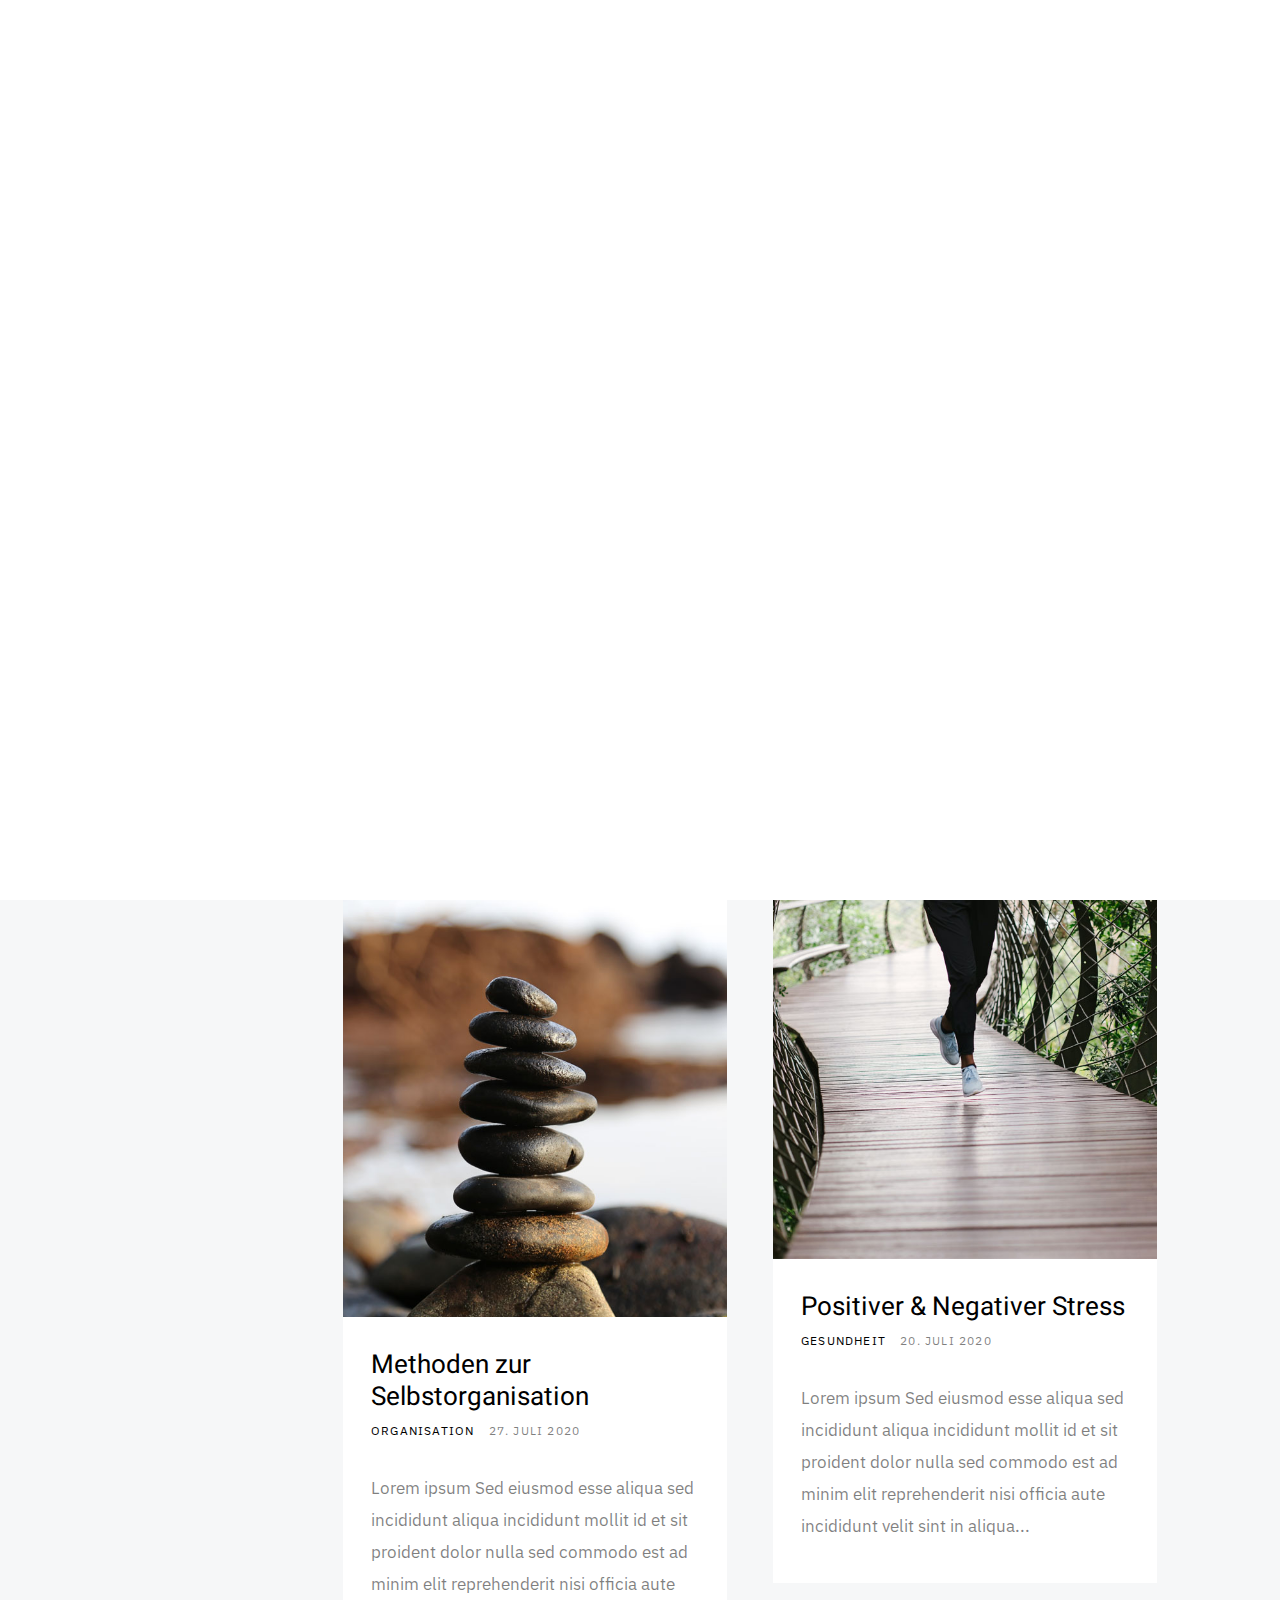
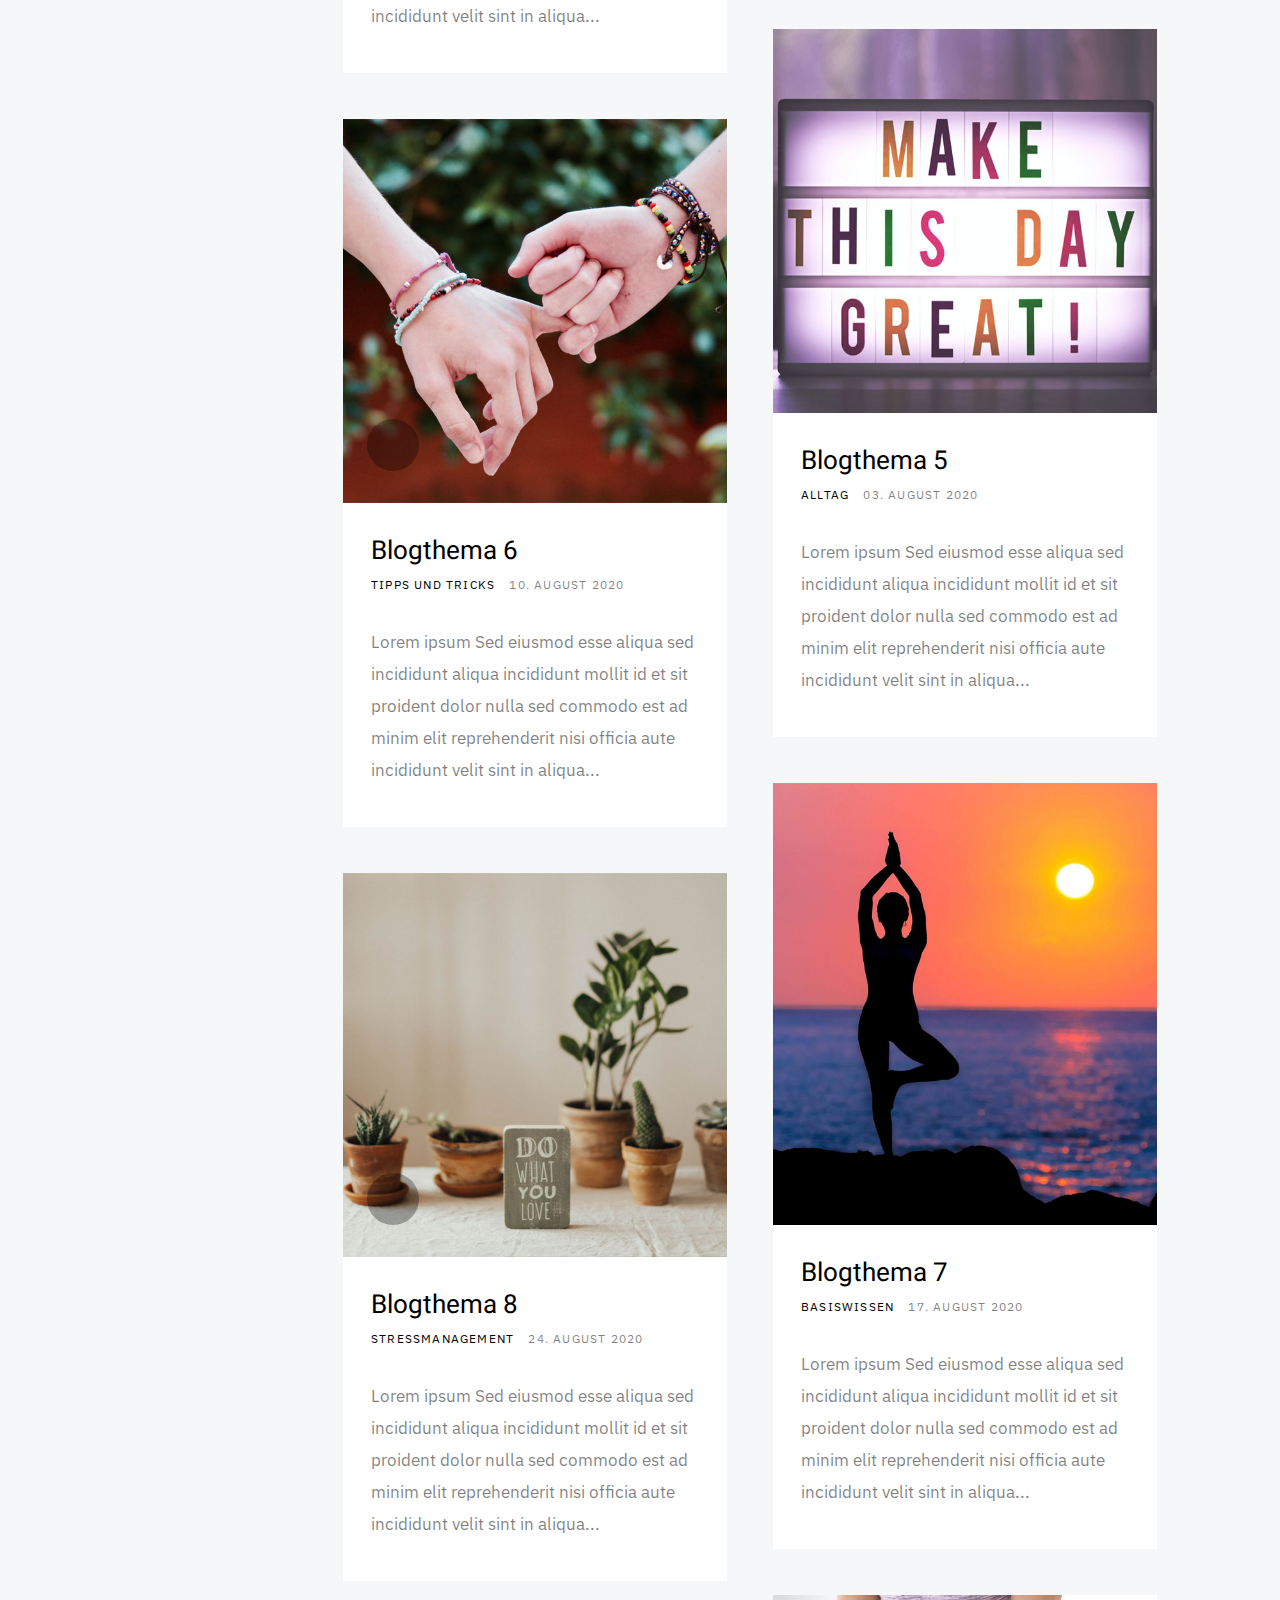
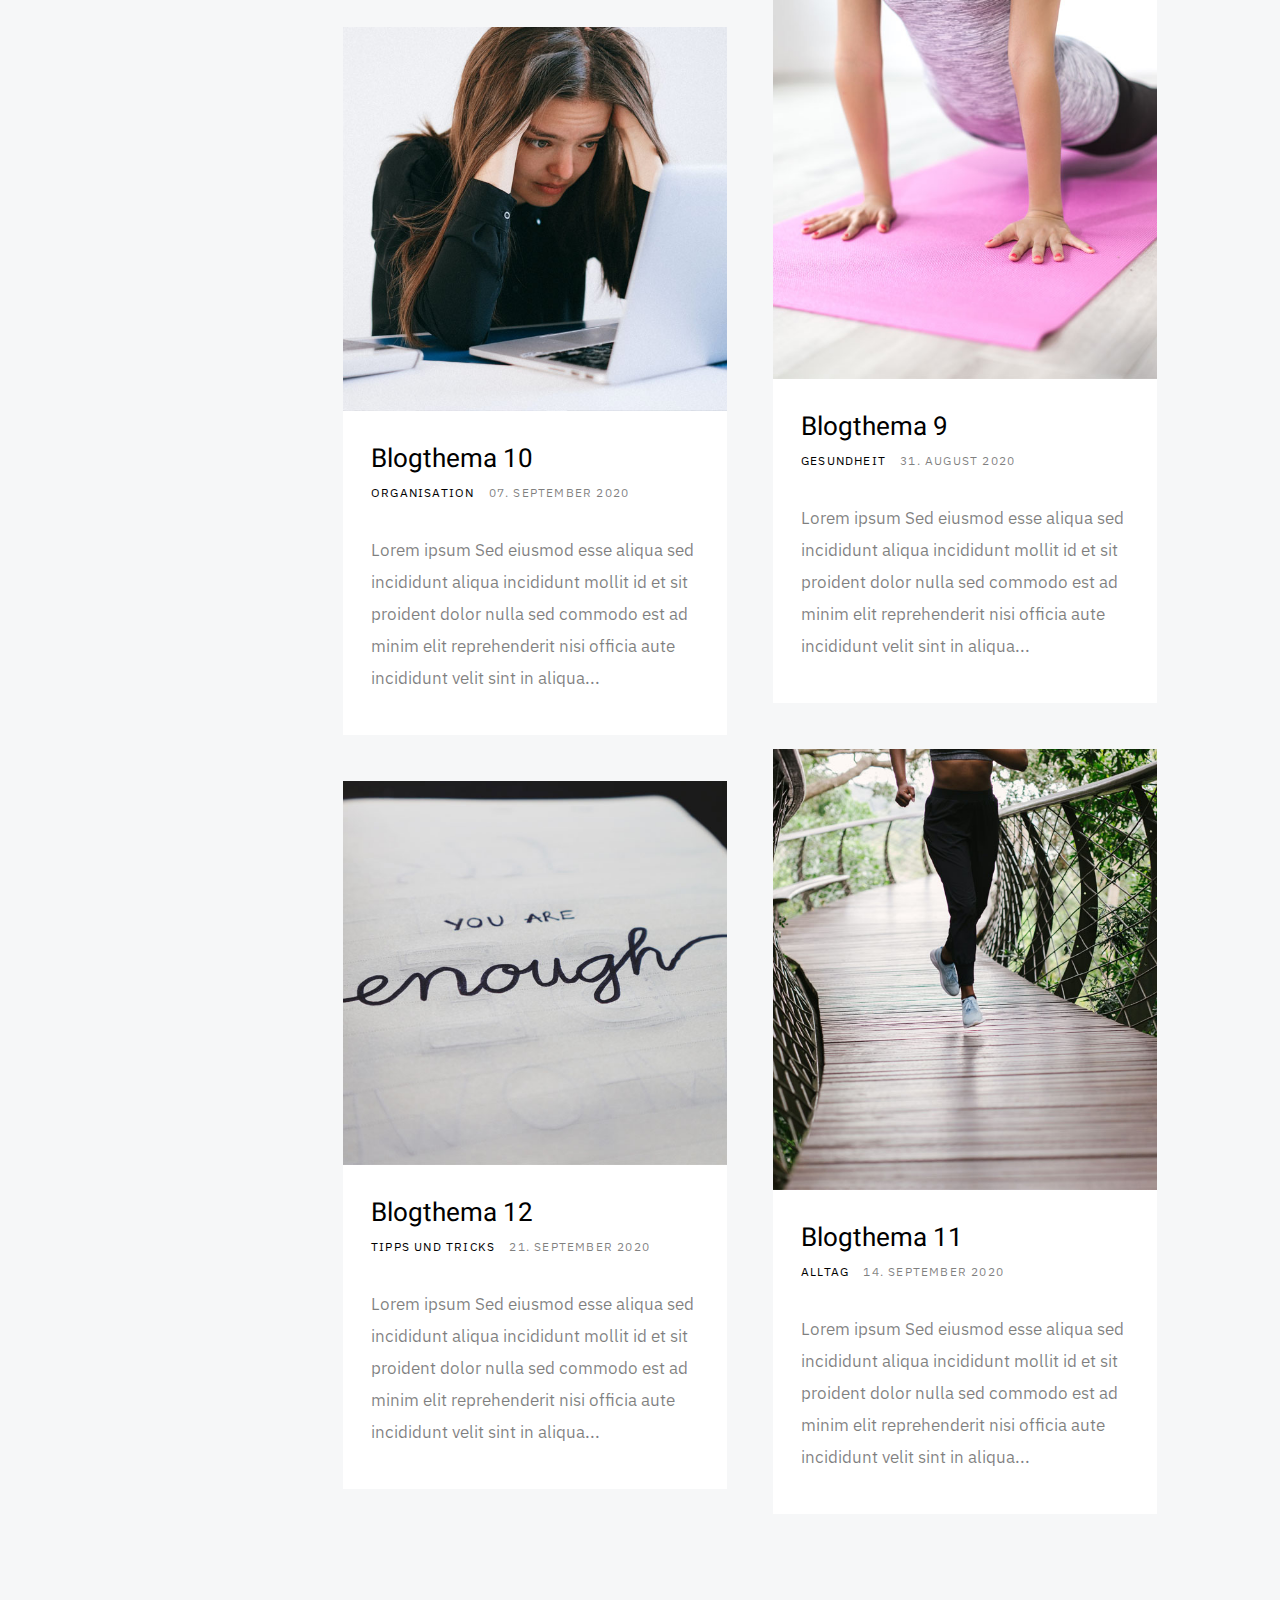
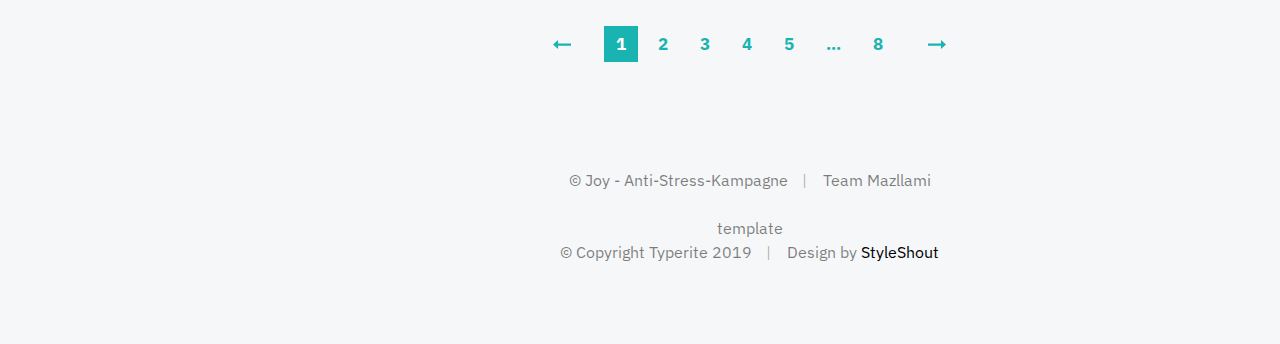
==== commit 9b03b353: "Add files via upload" ====
--- a/index.html
+++ b/index.html
@@ -122,9 +122,9 @@
                             </a>
                         </div>        
                         <div class="entry__text">
-                            <div class="entry__header">    
-                                <h2 class="entry__title"><a href="post.html">Blogthema 1</a></h2>
-                                <div class="entry__meta">
+                            <div class="entry__header">
+								<h2 class="entry__title"><a href="post.html">Was ist Stress?</a></h2>
+                              <div class="entry__meta">
                                     <span class="entry__meta-cat">
                                         <a href="category.html">Basiswissen</a> 
                                     </span>
@@ -150,8 +150,8 @@
                         </div>        
                         <div class="entry__text">
                             <div class="entry__header">
-                                <h2 class="entry__title"><a href="post.html">Blogthema 2</a></h2>
-                                <div class="entry__meta">
+                              <h2 class="entry__title"><a href="post.html">Woran erkenne ich Stress?</a></h2>
+                              <div class="entry__meta">
                                     <span class="entry__meta-cat">
                                         <a href="category.html">Stressmanagement</a>
                                     </span>
@@ -177,8 +177,8 @@
                         </div>        
                         <div class="entry__text">
                             <div class="entry__header">
-                                <h2 class="entry__title"><a href="post.html">Blogthema 3</a></h2>
-                                <div class="entry__meta">
+                              <h2 class="entry__title"><a href="post.html">Positiver &amp; Negativer Stress</a></h2>
+                              <div class="entry__meta">
                                     <span class="entry__meta-cat">
                                         <a href="category.html">Gesundheit</a>
                                     </span>
@@ -203,9 +203,9 @@
                                 </a>
                             </div>            
                             <div class="entry__text">
-                                <div class="entry__header">                                    
-                                    <h2 class="entry__title"><a href="post.html">Blogthema 4</a></h2>                                    
-                                    <div class="entry__meta">
+                                <div class="entry__header">
+                                  <h2 class="entry__title"><a href="post.html">Methoden zur Selbstorganisation</a></h2>
+                                  <div class="entry__meta">
                                         <span class="entry__meta-cat">
                                             <a href="category.html">Organisation</a>
                                         </span>
